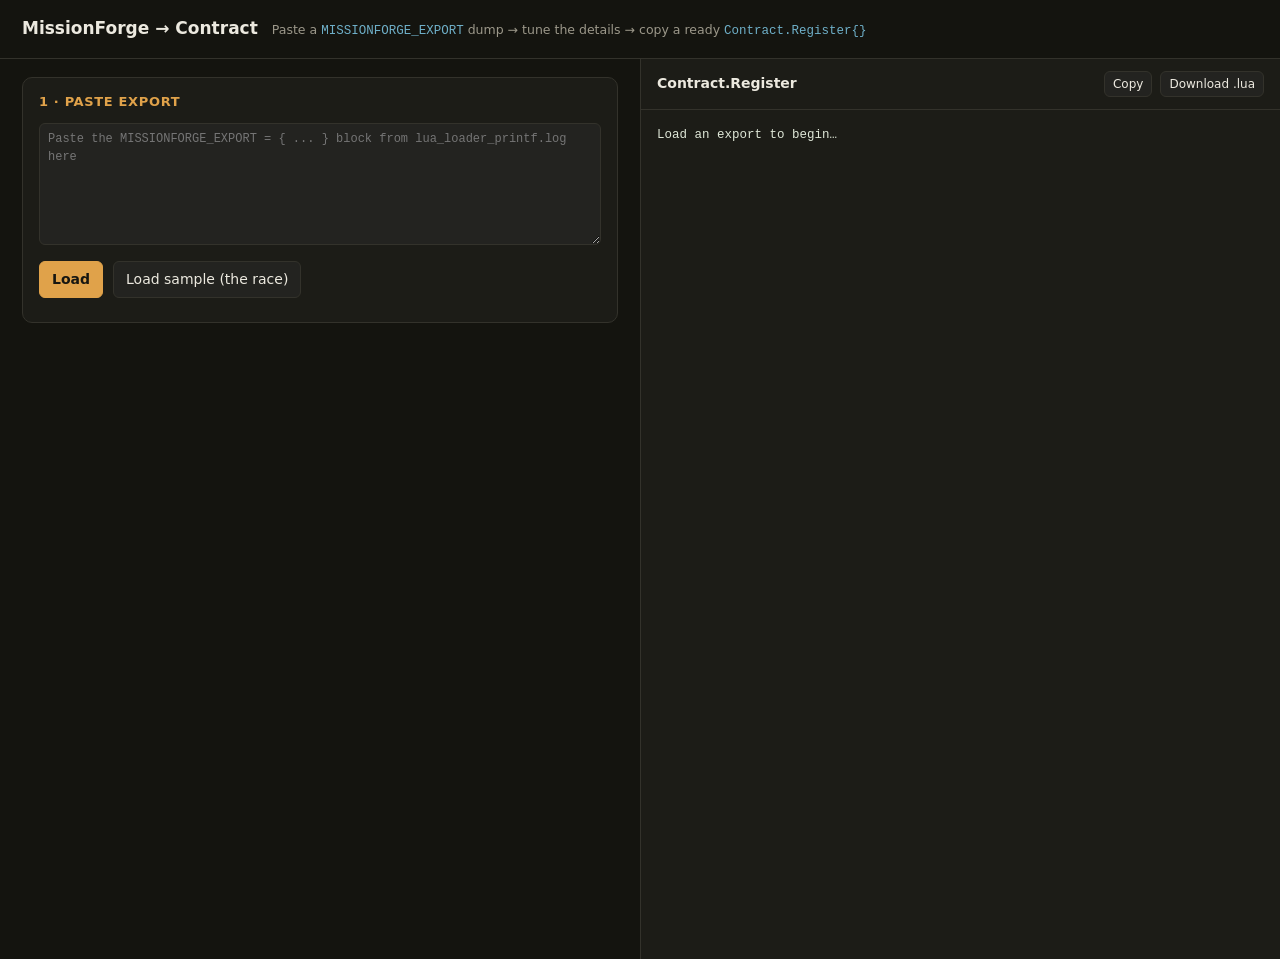
==== missionforge.html @ 7c819c8e "Add MissionForge web tool to the modding dashboard Copy the self-contained MissionForge editor (past" ====
<!doctype html>
<html lang="en">
<head>
<meta charset="utf-8">
<meta name="viewport" content="width=device-width, initial-scale=1">
<title>MissionForge → Contract</title>
<style>
  :root{
    --bg:#14140f; --panel:#1c1c17; --panel2:#232320; --ink:#ece9df; --muted:#9c988a;
    --line:#33322b; --accent:#e0a24a; --accent2:#6fb0c9; --good:#7bbf6a; --bad:#d9695f;
    --teal:#16b3a3; --mono:"SFMono-Regular",Consolas,"Liberation Mono",Menlo,monospace;
    --sans:system-ui,-apple-system,Segoe UI,Roboto,sans-serif;
  }
  *{box-sizing:border-box}
  body{margin:0;background:var(--bg);color:var(--ink);font-family:var(--sans);font-size:14px;line-height:1.5}
  a{color:var(--accent2)}
  header{padding:16px 22px;border-bottom:1px solid var(--line);display:flex;align-items:baseline;gap:14px;flex-wrap:wrap}
  header h1{font-size:17px;margin:0;font-weight:600}
  header .sub{color:var(--muted);font-size:12.5px}
  .wrap{display:grid;grid-template-columns:1fr 1fr;gap:0;align-items:start}
  @media(max-width:940px){.wrap{grid-template-columns:1fr}}
  .editor{padding:18px 22px;min-width:0}
  .out{position:sticky;top:0;height:100vh;border-left:1px solid var(--line);display:flex;flex-direction:column;background:var(--panel)}
  @media(max-width:940px){.out{position:static;height:auto}}
  .out-head{padding:12px 16px;border-bottom:1px solid var(--line);display:flex;gap:8px;align-items:center}
  .out-head .title{font-weight:600;margin-right:auto}
  pre#code{margin:0;padding:16px;overflow:auto;flex:1;font-family:var(--mono);font-size:12.5px;line-height:1.55;white-space:pre;color:#dfe7d8}
  section.card{background:var(--panel);border:1px solid var(--line);border-radius:10px;padding:14px 16px;margin:0 0 14px}
  section.card > h2{font-size:13px;margin:0 0 12px;color:var(--accent);text-transform:uppercase;letter-spacing:.05em;font-weight:600}
  .row{display:flex;gap:10px;flex-wrap:wrap;align-items:flex-end;margin-bottom:10px}
  .row:last-child{margin-bottom:0}
  .f{display:flex;flex-direction:column;gap:4px}
  .f label{font-size:11px;color:var(--muted);text-transform:uppercase;letter-spacing:.04em}
  input,select,textarea{background:var(--panel2);color:var(--ink);border:1px solid var(--line);border-radius:6px;padding:6px 8px;font:inherit;font-size:13px}
  input:focus,select:focus,textarea:focus{outline:none;border-color:var(--accent)}
  input[type=number]{width:88px}
  .xyz input{width:74px}
  textarea{width:100%;font-family:var(--mono);font-size:12px;resize:vertical}
  button{background:var(--panel2);color:var(--ink);border:1px solid var(--line);border-radius:6px;padding:7px 12px;font:inherit;cursor:pointer}
  button:hover{border-color:var(--accent)}
  button.primary{background:var(--accent);color:#161611;border-color:var(--accent);font-weight:600}
  button.mini{padding:3px 8px;font-size:12px}
  button.danger:hover{border-color:var(--bad);color:var(--bad)}
  .obj{border:1px solid var(--line);border-radius:8px;padding:12px;margin-bottom:10px;background:var(--panel2)}
  .obj .hd{display:flex;align-items:center;gap:8px;margin-bottom:10px}
  .obj .hd .idx{font-family:var(--mono);color:var(--muted);font-size:12px}
  .obj .hd .sp{margin-left:auto;display:flex;gap:4px}
  .pill{font-size:11px;padding:2px 7px;border-radius:20px;border:1px solid var(--line);color:var(--muted)}
  .unit{display:flex;gap:8px;align-items:center;padding:6px 0;border-bottom:1px solid var(--line);flex-wrap:wrap}
  .unit:last-child{border-bottom:none}
  .swatch{width:10px;height:10px;border-radius:50%;flex:none}
  .tag{font-family:var(--mono);font-size:11px;color:var(--muted)}
  .note{color:var(--muted);font-size:12px;margin:8px 0 0}
  .err{color:var(--bad);font-size:12.5px;margin-top:8px;white-space:pre-wrap;font-family:var(--mono)}
  .hint{color:var(--muted);font-size:11.5px}
  .grpbadge{font-family:var(--mono);font-size:11px;background:var(--panel);border:1px solid var(--line);border-radius:4px;padding:1px 5px}
  .toast{position:fixed;bottom:18px;left:50%;transform:translateX(-50%);background:var(--good);color:#12160f;padding:8px 16px;border-radius:8px;font-weight:600;opacity:0;transition:opacity .2s;pointer-events:none}
  .toast.show{opacity:1}
  code.k{color:var(--accent2)}
</style>
</head>
<body>
<header>
  <h1>MissionForge → Contract</h1>
  <span class="sub">Paste a <code class="k">MISSIONFORGE_EXPORT</code> dump → tune the details → copy a ready <code class="k">Contract.Register{}</code></span>
</header>

<div class="wrap">
  <div class="editor">
    <section class="card">
      <h2>1 · Paste export</h2>
      <textarea id="paste" rows="6" placeholder="Paste the MISSIONFORGE_EXPORT = { ... } block from lua_loader_printf.log here"></textarea>
      <div class="row" style="margin-top:10px">
        <button class="primary" id="loadBtn">Load</button>
        <button id="sampleBtn">Load sample (the race)</button>
        <span class="hint" id="loadInfo"></span>
      </div>
      <div class="err" id="err"></div>
    </section>

    <div id="editorBody" hidden>
      <section class="card">
        <h2>2 · Mission details</h2>
        <div class="row">
          <div class="f"><label>id</label><input id="m_id" style="width:200px"></div>
          <div class="f"><label>title</label><input id="m_title" style="width:240px"></div>
          <div class="f"><label>category</label><input id="m_category" style="width:130px"></div>
        </div>
        <div class="row">
          <div class="f" style="flex:1;min-width:260px"><label>briefing</label><input id="m_briefing" style="width:100%"></div>
        </div>
        <div class="row">
          <div class="f"><label>reward cash</label><input type="number" id="m_cash"></div>
          <div class="f"><label>reward fuel</label><input type="number" id="m_fuel"></div>
          <div class="f"><label>mode</label><select id="m_mode"><option value="sequential">sequential</option><option value="parallel">parallel</option></select></div>
          <div class="f"><label>time limit (s, 0=none)</label><input type="number" id="m_time"></div>
        </div>
        <div class="row">
          <div class="f" style="flex:1;min-width:240px"><label>fanfare message (shown on complete)</label><input id="m_fanfare" style="width:100%" placeholder="blank = &quot;<title> complete&quot;"></div>
          <div class="f"><label>fanfare style</label>
            <select id="m_fanfareType">
              <option value="highscore">highscore</option>
              <option value="hvtkill">hvtkill</option>
              <option value="hvtcapture">hvtcapture</option>
              <option value="bounty">bounty</option>
              <option value="contact">contact</option>
              <option value="support">support</option>
              <option value="stockpile">stockpile</option>
              <option value="landingzone">landingzone</option>
              <option value="outfit">outfit</option>
            </select>
          </div>
        </div>
      </section>

      <section class="card">
        <h2>3 · Player start / teleport</h2>
        <div class="row">
          <div class="f"><label>teleport heroes on accept</label>
            <select id="startSel"></select>
          </div>
          <span class="hint" id="startHint"></span>
        </div>
      </section>

      <section class="card">
        <h2>4 · Objectives</h2>
        <div id="objList"></div>
        <div class="row" style="margin-top:6px">
          <button class="mini" id="addObj">+ add objective</button>
          <label class="hint" style="display:flex;gap:6px;align-items:center;margin-left:auto">
            <input type="checkbox" id="failLeash" style="width:auto"> fail if a hero strays past
            <input type="number" id="failRadius" value="250" style="width:70px"> u
          </label>
        </div>
      </section>

      <section class="card">
        <h2>5 · Units</h2>
        <p class="note" id="unitsNote"></p>
        <div id="unitList"></div>
      </section>
    </div>
  </div>

  <div class="out">
    <div class="out-head">
      <span class="title">Contract.Register</span>
      <button class="mini" id="copyBtn">Copy</button>
      <button class="mini" id="dlBtn">Download .lua</button>
    </div>
    <pre id="code">Load an export to begin…</pre>
  </div>
</div>
<div class="toast" id="toast"></div>

<script>
"use strict";

/* ---------- tiny DOM helper ---------- */
const $ = id => document.getElementById(id);
function el(tag, props, kids){
  const e = document.createElement(tag);
  if(props) for(const k in props){
    if(k==='class') e.className=props[k];
    else if(k==='html') e.innerHTML=props[k];
    else if(k.startsWith('on')) e.addEventListener(k.slice(2), props[k]);
    else if(k==='style') e.setAttribute('style',props[k]);
    else e[k]=props[k];
  }
  (kids||[]).forEach(c=> e.appendChild(typeof c==='string'?document.createTextNode(c):c));
  return e;
}

/* ---------- Lua-table parser (handles the MISSIONFORGE_EXPORT format) ---------- */
function tokenize(s){
  const t=[]; let i=0; const n=s.length;
  while(i<n){
    const c=s[i];
    if(c===' '||c==='\t'||c==='\r'||c==='\n'){i++;continue;}
    if(c==='-'&&s[i+1]==='-'){ while(i<n&&s[i]!=='\n')i++; continue; }
    if(c==='{'||c==='}'||c===','||c==='='){ t.push({t:c}); i++; continue; }
    if(c==='"'||c==="'"){ const q=c; i++; let str=''; while(i<n&&s[i]!==q){ if(s[i]==='\\'){str+=s[i+1];i+=2;} else {str+=s[i++];} } i++; t.push({t:'str',v:str}); continue; }
    if(c==='-'||c==='.'||(c>='0'&&c<='9')){ let j=i+1; while(j<n&&/[0-9.eE]/.test(s[j])) j++; if(s[j]==='+'||s[j]==='-'){/*exp*/ while(j<n&&/[0-9.eE+\-]/.test(s[j]))j++;} t.push({t:'num',v:parseFloat(s.slice(i,j))}); i=j; continue; }
    if(/[A-Za-z_]/.test(c)){ let j=i+1; while(j<n&&/[A-Za-z0-9_]/.test(s[j]))j++; t.push({t:'name',v:s.slice(i,j)}); i=j; continue; }
    i++;
  }
  return t;
}
function parseLua(text){
  let i = text.indexOf('MISSIONFORGE_EXPORT');
  let brace = text.indexOf('{', i>=0?i:0);
  if(brace<0) throw new Error("No '{' found — paste the whole MISSIONFORGE_EXPORT = { ... } block.");
  const toks = tokenize(text.slice(brace));
  let p=0;
  const peek=()=>toks[p], eat=()=>toks[p++];
  function value(){
    const k=peek(); if(!k) throw new Error('Unexpected end of table.');
    if(k.t==='{') return table();
    if(k.t==='str'){eat();return k.v;}
    if(k.t==='num'){eat();return k.v;}
    if(k.t==='name'){eat(); if(k.v==='true')return true; if(k.v==='false')return false; if(k.v==='nil')return null; return k.v;}
    throw new Error('Unexpected token '+k.t);
  }
  function table(){
    eat(); const obj={}; const arr=[]; let keyed=false;
    while(peek()&&peek().t!=='}'){
      if(peek().t==='name'&&toks[p+1]&&toks[p+1].t==='='){ const key=eat().v; eat(); obj[key]=value(); keyed=true; }
      else { arr.push(value()); }
      if(peek()&&peek().t===',') eat();
    }
    if(peek()) eat();
    if(keyed){ if(arr.length) obj.__arr=arr; return obj; }
    return arr;
  }
  return value();
}

/* ---------- model ---------- */
const TYPE_TO_BUILDER = { destroy:'destroy', reach:'reach', defend:'hold', collect:'interact',
  escort:'escort', hold:'hold', interact:'interact', verify:'verify', extract:'extract' };
const BUILDERS = ['destroy','reach','hold','defend','collect','escort','enter','interact','verify','extract','race'];
const BUILDER_FIELDS = {
  destroy:['targetGroup','quota'], reach:['at','radius'], hold:['at','radius','time'],
  defend:['time','target'], collect:['radius','quota'], escort:['targetGroup','at','radius'],
  enter:['target','seat'], interact:['at','radius','time'], verify:['targetGroup','capture','radius'],
  extract:['at','radius','boardTime','heli'], race:['radius','time']
};
const DEFAULT_DESC = { destroy:'Eliminate the targets', reach:'Reach the location', hold:'Hold the position',
  defend:'Defend the position', collect:'Collect the items', escort:'Escort to the destination',
  enter:'Get in the vehicle', interact:'Interact with the objective', verify:'Neutralise the HVT',
  extract:'Reach extraction', race:'Hit all the checkpoints' };

let S = null; // state

function sanitizeId(s){ return String(s||'forge_mission').toLowerCase().replace(/[^a-z0-9_]+/g,'_').replace(/^_+|_+$/g,'') || 'forge_mission'; }

function buildState(p){
  const meta = { id:sanitizeId(p.name), title:'', category:'CUSTOM', briefing:'',
    cash:0, fuel:0, mode:'sequential', timeLimit:0, fanfare:'', fanfareType:'highscore' };
  const spawns = (p.spawns||[]).map(s=>({x:+s.x, y:+s.y, z:+s.z, yaw:+(s.yaw||0)}));
  const units = (p.units||[]).map(u=>({faction:u.faction||'', kind:u.kind||'infantry', spawn:u.spawn||'',
    x:+u.x, y:+u.y, z:+u.z, yaw:+(u.yaw||0), group:String(u.group||'A'), role:'auto'}));
  const objectives=[]; const raw=p.objectives||[];
  for(let k=0;k<raw.length;k++){
    const o=raw[k];
    if(o.type==='spawn') continue;
    if(o.type==='checkpoint'){
      const cps=[]; let radius=+(o.radius||15), grp=String(o.group||'A');
      while(k<raw.length && raw[k].type==='checkpoint'){ cps.push({x:+raw[k].x,y:+raw[k].y,z:+raw[k].z}); radius=+(raw[k].radius||radius); k++; }
      k--;
      objectives.push({ builder:'race', desc:'Hit all '+cps.length+' checkpoints', checkpoints:cps,
        radius, time:120, group:grp, targetGroup:grp, optional:false, bonus:0,
        x:cps[0].x, y:cps[0].y, z:cps[0].z, capture:false, boardTime:3, heli:'', quota:0, target:'', seat:'' });
    } else {
      const b = TYPE_TO_BUILDER[o.type] || 'reach';
      const grp=String(o.group||'A');
      objectives.push({ builder:b, desc:DEFAULT_DESC[b], x:+o.x, y:+o.y, z:+o.z, radius:+(o.radius||15),
        yaw:+(o.yaw||0), time:(b==='hold'||b==='interact')?15:0, capture:(b==='verify'), boardTime:3, heli:'',
        quota:0, target:'', seat:'', group:grp, targetGroup:grp, optional:false, bonus:0, checkpoints:null });
    }
  }
  return { meta, spawns, units, objectives, start:{ mode: spawns.length?'all':'none' },
           fail:{ leash:false, radius:250 }, anchor:p.anchor||null };
}

function groupsAvailable(){
  const set=new Set();
  S.units.forEach(u=>set.add(u.group));
  S.objectives.forEach(o=>{ if(o.targetGroup) set.add(o.targetGroup); });
  return [...set].sort();
}
function autoUnitsOfGroup(g){ return S.units.filter(u=>u.role==='auto' && u.group===g); }

/* which units each objective consumes; the rest (auto, unreferenced) are "provided" */
function classify(){
  const destroyG=new Set(S.objectives.filter(o=>o.builder==='destroy').map(o=>o.targetGroup));
  const singleG=new Set(S.objectives.filter(o=>o.builder==='verify'||o.builder==='escort').map(o=>o.targetGroup));
  const usedFirst={}; const map=new Map();
  for(const u of S.units){
    if(u.role==='ignore'){ map.set(u,{role:'ignore',note:'ignored'}); continue; }
    if(u.role==='provided'){ map.set(u,{role:'provided',note:'spawned at accept'}); continue; }
    // auto
    if(destroyG.has(u.group)){ map.set(u,{role:'destroy',note:'target of Destroy '+u.group}); continue; }
    if(singleG.has(u.group) && !usedFirst[u.group]){ usedFirst[u.group]=true;
      const ob=S.objectives.find(o=>(o.builder==='verify'||o.builder==='escort')&&o.targetGroup===u.group);
      map.set(u,{role:'single',note:'target of '+(ob?ob.builder:'?')+' '+u.group}); continue; }
    map.set(u,{role:'provided',note:'spawned at accept'});
  }
  return map;
}

/* ---------- Lua generation ---------- */
function q(s){ return '"'+String(s==null?'':s).replace(/\\/g,'\\\\').replace(/"/g,'\\"')+'"'; }
function nm(n){ if(n===undefined||n===null||isNaN(n)) return '0'; let r=Math.round(n*1000)/1000; return String(r); }
function c3(o){ return '{ '+nm(o.x)+', '+nm(o.y)+', '+nm(o.z)+' }'; }
function tuple(u){ let s='{ '+q(u.spawn)+', '+nm(u.x)+', '+nm(u.y)+', '+nm(u.z); if(u.yaw) s+=', '+nm(u.yaw); return s+' }'; }

function genObjective(o, ind){
  const fields=[]; fields.push('desc = '+q(o.desc));
  let tail='';
  switch(o.builder){
    case 'destroy':{
      const t=autoUnitsOfGroup(o.targetGroup);
      if(t.length){
        let lines = t.map(u=> ind+'    '+tuple(u)+',').join('\n');
        if(o.quota) fields.push('quota = '+o.quota);
        return ind+'Contract.Destroy({ '+fields.join(', ')+', spawns = {\n'+lines+'\n'+ind+'} '+optTail(o)+'}),';
      } else {
        fields.push('where = { area = { x='+nm(o.x)+', y='+nm(o.y)+', z='+nm(o.z)+', r='+nm(o.radius||60)+' }, kind = "vehicles" }');
        if(o.quota) fields.push('quota = '+o.quota);
      } break;
    }
    case 'reach': fields.push('at = '+c3(o), 'radius = '+nm(o.radius)); break;
    case 'hold': fields.push('at = '+c3(o), 'radius = '+nm(o.radius)); if(o.time) fields.push('time = '+nm(o.time)); break;
    case 'defend': if(o.time) fields.push('time = '+nm(o.time)); if(o.target) fields.push('target = '+q(o.target)); break;
    case 'collect': fields.push('radius = '+nm(o.radius)); if(o.quota) fields.push('quota = '+o.quota); break;
    case 'escort':{
      const u=autoUnitsOfGroup(o.targetGroup)[0];
      if(u) fields.push('spawn = '+tuple(u));
      fields.push('to = '+c3(o), 'radius = '+nm(o.radius)); break;
    }
    case 'enter': if(o.target) fields.push('target = '+q(o.target)); if(o.seat) fields.push('seat = '+q(o.seat)); break;
    case 'interact': fields.push('at = '+c3(o), 'radius = '+nm(o.radius)); if(o.time) fields.push('time = '+nm(o.time)); break;
    case 'verify':{
      const u=autoUnitsOfGroup(o.targetGroup)[0];
      if(u) fields.push('spawn = '+tuple(u));
      fields.push('capture = '+(o.capture?'true':'false')); if(o.radius) fields.push('radius = '+nm(o.radius)); break;
    }
    case 'extract': fields.push('at = '+c3(o), 'radius = '+nm(o.radius), 'boardTime = '+nm(o.boardTime)); if(o.boardTime>0 && o.heli) fields.push('heli = '+q(o.heli)); break;
    case 'race':{
      fields.push('radius = '+nm(o.radius)); if(o.time) fields.push('time = '+nm(o.time));
      let lines=o.checkpoints.map(c=> ind+'    { '+nm(c.x)+', '+nm(c.y)+', '+nm(c.z)+' },').join('\n');
      return ind+'Contract.Race({ '+fields.join(', ')+', checkpoints = {\n'+lines+'\n'+ind+'} '+optTail(o)+'}),';
    }
  }
  const name = {destroy:'Destroy',reach:'Reach',hold:'Hold',defend:'Defend',collect:'Collect',
    escort:'Escort',enter:'Enter',interact:'Interact',verify:'Verify',extract:'Extract'}[o.builder];
  const opt=optFields(o); if(opt) fields.push(opt);
  return ind+'Contract.'+name+'({ '+fields.join(', ')+' }),';
}
function optFields(o){ const a=[]; if(o.optional) a.push('optional = true'); if(o.bonus) a.push('bonus = '+o.bonus); return a.join(', '); }
function optTail(o){ const s=optFields(o); return s?(', '+s+' '):''; }

function genLua(){
  if(!S) return '';
  const m=S.meta; const L=[];
  L.push('-- '+m.id+'.lua  —  generated by MissionForge. DEPLOY: scripts/OnLoad/ with a HIGHER');
  L.push('-- lua_loader.ini [OnLoad] number than ContractFramework.lua (so it loads after the framework).');
  L.push('');
  L.push('if not _G.Contract then');
  L.push('    Loader.Printf("'+m.id+': Contract framework not loaded - give ContractFramework.lua a LOWER [OnLoad] number")');
  L.push('    return');
  L.push('end');
  L.push('');
  L.push('Contract.Register({');
  L.push('    id       = '+q(m.id)+',');
  if(m.title) L.push('    title    = '+q(m.title)+',');
  if(m.category) L.push('    category = '+q(m.category)+',');
  if(m.briefing) L.push('    briefing = '+q(m.briefing)+',');
  const rw=[]; if(m.cash) rw.push('cash = '+m.cash); if(m.fuel) rw.push('fuel = '+m.fuel);
  if(rw.length) L.push('    reward   = { '+rw.join(', ')+' },');
  if(m.mode==='parallel') L.push('    mode     = "parallel",');
  if(m.timeLimit>0) L.push('    timeLimit = '+m.timeLimit+',');
  if(S.start.mode!=='none' && S.spawns.length){
    if(S.start.mode==='all' && S.spawns.length>1){
      L.push('    start    = {   -- co-op: one spawn per hero (extra spawns ignored in single-player)');
      S.spawns.forEach(s=> L.push('        { x = '+nm(s.x)+', y = '+nm(s.y)+', z = '+nm(s.z)+', yaw = '+nm(s.yaw)+' },'));
      L.push('    },');
    } else {
      const s = S.spawns[S.start.mode==='all' ? 0 : S.start.mode];
      if(s) L.push('    start    = { x = '+nm(s.x)+', y = '+nm(s.y)+', z = '+nm(s.z)+', yaw = '+nm(s.yaw)+' },');
    }
  }
  // objectives
  L.push('');
  L.push('    objectives = {');
  S.objectives.forEach(o=> L.push(genObjective(o,'        ')));
  L.push('    },');
  // fail conditions
  if(S.fail.leash && S.anchor){
    L.push('');
    L.push('    fail = { Contract.StayInArea({ at = { '+nm(S.anchor.x)+', '+nm(S.anchor.y)+', '+nm(S.anchor.z)+' }, radius = '+nm(S.fail.radius)+' }) },');
  }
  // provided units -> fResolve spawn at accept
  const cls=classify();
  const provided=S.units.filter(u=> cls.get(u).role==='provided');
  if(provided.length){
    L.push('');
    L.push('    fResolve = function(def)');
    L.push('        -- provided units (not tied to an objective) - spawned when the contract is accepted:');
    provided.forEach(u=>{
      L.push('        Pg.Spawn('+q(u.spawn)+', '+nm(u.x)+', '+nm(u.y)+', '+nm(u.z)+(u.yaw?(', '+nm(u.yaw)):'')+')');
    });
    L.push('    end,');
  }
  if(m.fanfare || (m.fanfareType && m.fanfareType!=='highscore')){
    L.push('');
    if(m.fanfare) L.push('    fanfare     = '+q(m.fanfare)+',');
    if(m.fanfareType && m.fanfareType!=='highscore') L.push('    fanfareType = '+q(m.fanfareType)+',');
  }
  L.push('})');
  return L.join('\n');
}

/* ---------- rendering ---------- */
function regen(){ $('code').textContent = genLua(); }

function bindVal(id, obj, key, isNum){
  const e=$(id); if(!e) return;
  e.value = obj[key]!=null ? obj[key] : '';
  e.addEventListener('input', ()=>{ obj[key] = isNum ? (parseFloat(e.value)||0) : e.value; regen(); });
}

function renderMeta(){
  bindVal('m_id',S.meta,'id'); bindVal('m_title',S.meta,'title'); bindVal('m_category',S.meta,'category');
  bindVal('m_briefing',S.meta,'briefing'); bindVal('m_cash',S.meta,'cash',true); bindVal('m_fuel',S.meta,'fuel',true);
  bindVal('m_time',S.meta,'timeLimit',true); bindVal('m_fanfare',S.meta,'fanfare');
  const md=$('m_mode'); md.value=S.meta.mode; md.onchange=()=>{S.meta.mode=md.value;regen();};
  const ft=$('m_fanfareType'); ft.value=S.meta.fanfareType; ft.onchange=()=>{S.meta.fanfareType=ft.value;regen();};
}

function renderStart(){
  const sel=$('startSel'); sel.innerHTML='';
  sel.appendChild(el('option',{value:'none'},['none — start where the player is']));
  if(S.spawns.length){
    sel.appendChild(el('option',{value:'all'},[ S.spawns.length>1 ? ('all '+S.spawns.length+' spawns (co-op: 1 per hero)') : 'the spawn point' ]));
    if(S.spawns.length>1) S.spawns.forEach((s,i)=> sel.appendChild(el('option',{value:String(i)},['only spawn #'+(i+1)+'  ('+nm(s.x)+', '+nm(s.z)+')'])));
  }
  sel.value=String(S.start.mode);
  sel.onchange=()=>{ S.start.mode = (sel.value==='all'||sel.value==='none') ? sel.value : parseInt(sel.value); regen(); };
  $('startHint').textContent = S.spawns.length>1 ? 'Co-op teleports each hero to a spawn in order; single-player uses the first.' :
    (S.spawns.length? '' : 'No Player Spawn was placed.');
}

function fieldEl(o, name){
  switch(name){
    case 'at': return el('div',{class:'f'},[el('label',{},[o.builder==='escort'?'destination x / y / z':'x / y / z']),
      el('div',{class:'xyz',style:'display:flex;gap:4px'},['x','y','z'].map(ax=>{
        const inp=el('input',{type:'number',value:o[ax]}); inp.step='any';
        inp.addEventListener('input',()=>{o[ax]=parseFloat(inp.value)||0;regen();}); return inp;}))]);
    case 'radius': return numField(o,'radius','radius');
    case 'time': return numField(o,'time', o.builder==='hold'||o.builder==='defend'?'hold time (s)':'time (s)');
    case 'boardTime': return numField(o,'boardTime','board time (s · 0 = instant)');
    case 'quota': return numField(o,'quota','quota (0=all)');
    case 'heli': return textField(o,'heli','heli template (optional)',160);
    case 'target': return textField(o,'target','target name (optional)',160);
    case 'seat': return textField(o,'seat','seat (optional)',110);
    case 'capture': { const box=el('input',{type:'checkbox'}); box.checked=!!o.capture; box.style.width='auto';
      box.addEventListener('change',()=>{o.capture=box.checked;regen();});
      return el('div',{class:'f'},[el('label',{},['capture (subdue)']),box]); }
    case 'targetGroup': {
      const gs=groupsAvailable(); const sel=el('select',{});
      gs.forEach(g=>sel.appendChild(el('option',{value:g},['group '+g])));
      sel.value=o.targetGroup; sel.addEventListener('change',()=>{o.targetGroup=sel.value;renderUnits();regen();});
      const cnt=autoUnitsOfGroup(o.targetGroup).length;
      return el('div',{class:'f'},[el('label',{},['targets ('+cnt+' unit'+(cnt===1?'':'s')+')']),sel]); }
  }
  return document.createTextNode('');
}
function numField(o,key,label){ const inp=el('input',{type:'number',value:o[key]}); inp.step='any';
  inp.addEventListener('input',()=>{o[key]=parseFloat(inp.value)||0;regen();});
  return el('div',{class:'f'},[el('label',{},[label]),inp]); }
function textField(o,key,label,w){ const inp=el('input',{value:o[key]||''}); inp.style.width=(w||140)+'px';
  inp.addEventListener('input',()=>{o[key]=inp.value;regen();});
  return el('div',{class:'f'},[el('label',{},[label]),inp]); }

function renderObjectives(){
  const box=$('objList'); box.innerHTML='';
  S.objectives.forEach((o,i)=>{
    const card=el('div',{class:'obj'});
    const bsel=el('select',{});
    BUILDERS.forEach(b=>bsel.appendChild(el('option',{value:b},[b])));
    bsel.value=o.builder;
    bsel.addEventListener('change',()=>{ o.builder=bsel.value; if(o.builder!=='race')o.checkpoints=o.checkpoints; renderObjectives(); regen(); });
    const hd=el('div',{class:'hd'},[
      el('span',{class:'idx'},['#'+(i+1)]), bsel,
      o.checkpoints?el('span',{class:'pill'},[o.checkpoints.length+' checkpoints']):document.createTextNode(''),
      el('span',{class:'grpbadge'},['grp '+o.group]),
      el('div',{class:'sp'},[
        el('button',{class:'mini',onclick:()=>{if(i>0){S.objectives.splice(i-1,0,S.objectives.splice(i,1)[0]);renderObjectives();regen();}}},['↑']),
        el('button',{class:'mini',onclick:()=>{if(i<S.objectives.length-1){S.objectives.splice(i+1,0,S.objectives.splice(i,1)[0]);renderObjectives();regen();}}},['↓']),
        el('button',{class:'mini danger',onclick:()=>{S.objectives.splice(i,1);renderObjectives();regen();}},['✕']),
      ])
    ]);
    card.appendChild(hd);
    const r1=el('div',{class:'row'});
    r1.appendChild(el('div',{class:'f',style:'flex:1;min-width:240px'},[el('label',{},['description']),
      (()=>{const inp=el('input',{value:o.desc});inp.style.width='100%';inp.addEventListener('input',()=>{o.desc=inp.value;regen();});return inp;})()]));
    card.appendChild(r1);
    const r2=el('div',{class:'row'});
    (BUILDER_FIELDS[o.builder]||[]).forEach(f=> r2.appendChild(fieldEl(o,f)));
    // optional / bonus
    const optBox=el('input',{type:'checkbox'}); optBox.checked=!!o.optional; optBox.style.width='auto';
    optBox.addEventListener('change',()=>{o.optional=optBox.checked;regen();});
    r2.appendChild(el('div',{class:'f'},[el('label',{},['optional']),optBox]));
    r2.appendChild(numField(o,'bonus','bonus $'));
    card.appendChild(r2);
    box.appendChild(card);
  });
}

function renderUnits(){
  const box=$('unitList'); box.innerHTML='';
  const cls=classify();
  const FAC_RGB={GUERILLA:'#50dc50',ALLIED:'#50a0ff',CHINA:'#ff5050',"OC (OIL)":'#ffb428',PIRATE:'#c878ff',VZ:'#ebebeb',PROP:'#c8c8c8'};
  let provided=0;
  S.units.forEach((u,i)=>{
    const info=cls.get(u); if(info.role==='provided') provided++;
    const row=el('div',{class:'unit'});
    row.appendChild(el('span',{class:'swatch',style:'background:'+(FAC_RGB[u.faction]||'#aaa')}));
    const sp=el('input',{value:u.spawn}); sp.style.width='210px';
    sp.addEventListener('input',()=>{u.spawn=sp.value;regen();});
    row.appendChild(sp);
    row.appendChild(el('span',{class:'grpbadge'},['grp']));
    const gi=el('input',{value:u.group}); gi.style.width='42px';
    gi.addEventListener('input',()=>{u.group=gi.value.toUpperCase();renderObjectives();regen();});
    row.appendChild(gi);
    const rsel=el('select',{});
    [['auto','auto'],['provided','provided'],['ignore','ignore']].forEach(([v,t])=>rsel.appendChild(el('option',{value:v},[t])));
    rsel.value=u.role; rsel.addEventListener('change',()=>{u.role=rsel.value;renderUnits();regen();});
    row.appendChild(rsel);
    row.appendChild(el('span',{class:'tag'},['→ '+info.note]));
    box.appendChild(row);
  });
  $('unitsNote').innerHTML = S.units.length ?
    ('Units in a group targeted by a <b>Destroy</b> become its spawn list; a <b>Verify/Escort</b> uses the first of its group. '+
     'Everything else is <b>provided</b> ('+provided+') — spawned at accept via <code>fResolve</code>.') :
    'No units were placed.';
}

function renderAll(){
  $('editorBody').hidden=false;
  renderMeta(); renderStart(); renderObjectives(); renderUnits();
  const fl=$('failLeash'); fl.checked=S.fail.leash; fl.onchange=()=>{S.fail.leash=fl.checked;regen();};
  const fr=$('failRadius'); fr.value=S.fail.radius; fr.oninput=()=>{S.fail.radius=parseFloat(fr.value)||0;regen();};
  regen();
}

/* ---------- actions ---------- */
function load(text){
  $('err').textContent='';
  try{
    const p=parseLua(text);
    if(!p || (typeof p!=='object')) throw new Error('Could not parse a table.');
    S=buildState(p);
    $('loadInfo').textContent = (S.units.length)+' units · '+(S.objectives.length)+' objective block(s) · '+(S.spawns.length)+' spawn';
    renderAll();
  }catch(e){ $('err').textContent='Parse error: '+e.message; $('editorBody').hidden=true; $('code').textContent='Load an export to begin…'; }
}
function addObjective(){
  const g=groupsAvailable()[0]||'A';
  S.objectives.push({builder:'reach',desc:DEFAULT_DESC.reach,x:S.anchor?S.anchor.x:0,y:S.anchor?S.anchor.y:0,z:S.anchor?S.anchor.z:0,
    radius:15,yaw:0,time:0,capture:false,boardTime:3,heli:'',quota:0,target:'',seat:'',group:g,targetGroup:g,optional:false,bonus:0,checkpoints:null});
  renderObjectives(); regen();
}
function toast(msg){ const t=$('toast'); t.textContent=msg; t.classList.add('show'); setTimeout(()=>t.classList.remove('show'),1400); }

$('loadBtn').onclick=()=>load($('paste').value);
$('sampleBtn').onclick=()=>{ $('paste').value=SAMPLE; load(SAMPLE); };
$('addObj').onclick=addObjective;
$('copyBtn').onclick=()=>{ navigator.clipboard.writeText($('code').textContent).then(()=>toast('Copied')); };
$('dlBtn').onclick=()=>{ const blob=new Blob([$('code').textContent],{type:'text/plain'});
  const a=el('a',{href:URL.createObjectURL(blob),download:(S?S.meta.id:'contract')+'.lua'}); document.body.appendChild(a); a.click(); a.remove(); };

/* ---------- sample: the user's race ---------- */
const SAMPLE = `MISSIONFORGE_EXPORT = {
  name = "forge_46",
  anchor = { x=2772.02, y=-26.89, z=-362.44 },
  spawns = {
    { x=2651.78, y=-13.72, z=-1014.94, yaw=146.033 },
  },
  units = {
    { faction="PROP", kind="prop", spawn="Veyron", placeholder="Veyron", x=2662.76, y=-11.50, z=-1032.93, yaw=137.154, group="A" },
    { faction="PROP", kind="prop", spawn="Veyron", placeholder="Veyron", x=2667.54, y=-11.50, z=-1028.73, yaw=136.407, group="A" },
  },
  objectives = {
    { type="checkpoint", x=2682.45, y=-13.75, z=-1048.43, radius=15.0, yaw=-81.034, group="A" },
    { type="checkpoint", x=2845.48, y=-24.65, z=-1196.91, radius=15.0, yaw=127.443, group="A" },
    { type="checkpoint", x=2905.01, y=-27.06, z=-1167.65, radius=15.0, yaw=35.465, group="A" },
    { type="checkpoint", x=2924.88, y=-33.15, z=-1093.84, radius=15.0, yaw=7.425, group="A" },
    { type="checkpoint", x=2933.77, y=-34.78, z=-1025.12, radius=15.0, yaw=7.425, group="A" },
    { type="checkpoint", x=2927.34, y=-35.35, z=-943.48, radius=15.0, yaw=-5.754, group="A" },
    { type="checkpoint", x=2937.54, y=-33.06, z=-863.70, radius=15.0, yaw=3.997, group="A" },
    { type="checkpoint", x=2937.62, y=-29.97, z=-790.23, radius=15.0, yaw=9.184, group="A" },
    { type="checkpoint", x=2945.57, y=-28.55, z=-695.87, radius=15.0, yaw=18.059, group="A" },
    { type="checkpoint", x=2956.74, y=-28.47, z=-593.04, radius=15.0, yaw=5.359, group="A" },
    { type="checkpoint", x=2963.57, y=-29.01, z=-505.72, radius=15.0, yaw=-1.185, group="A" },
    { type="checkpoint", x=2930.01, y=-30.95, z=-408.18, radius=15.0, yaw=-29.355, group="A" },
    { type="checkpoint", x=2854.84, y=-34.67, z=-310.38, radius=15.0, yaw=-37.134, group="A" },
    { type="checkpoint", x=2740.97, y=-32.13, z=-203.18, radius=15.0, yaw=-37.134, group="A" },
    { type="checkpoint", x=2691.99, y=-32.19, z=-115.17, radius=15.0, yaw=13.709, group="A" },
    { type="checkpoint", x=2727.06, y=-31.95, z=-36.19, radius=15.0, yaw=26.499, group="A" },
    { type="checkpoint", x=2726.39, y=-32.14, z=48.06, radius=15.0, yaw=-20.478, group="A" },
    { type="checkpoint", x=2641.34, y=-31.23, z=99.83, radius=15.0, yaw=-72.948, group="A" },
    { type="checkpoint", x=2556.34, y=-24.13, z=165.07, radius=15.0, yaw=-26.543, group="A" },
    { type="checkpoint", x=2562.58, y=-12.33, z=256.37, radius=15.0, yaw=51.810, group="A" },
    { type="checkpoint", x=2637.38, y=-13.00, z=314.23, radius=15.0, yaw=43.679, group="A" },
    { type="checkpoint", x=2672.75, y=-19.85, z=403.60, radius=15.0, yaw=22.278, group="A" },
    { type="checkpoint", x=2678.73, y=-29.19, z=485.13, radius=15.0, yaw=0.175, group="A" },
    { type="checkpoint", x=2673.28, y=-33.97, z=545.14, radius=15.0, yaw=0.394, group="A" },
    { type="extract", x=2673.43, y=-33.81, z=617.33, radius=15.0, yaw=-0.745, group="A" },
  },
}`;
</script>
</body>
</html>
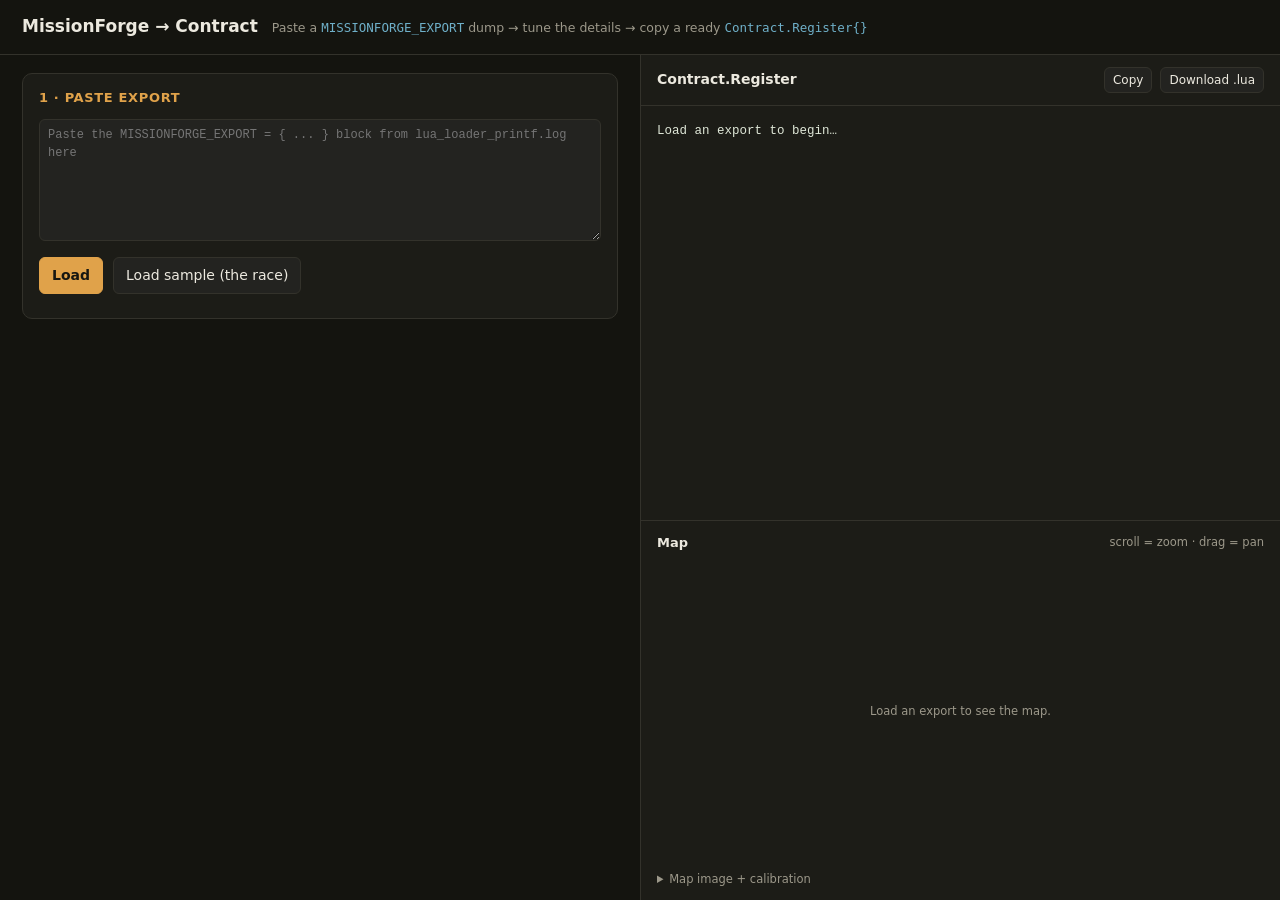
==== commit 4bd0fed6: "Update MissionForge to the latest build Co-Authored-By: Claude Opus 4.8 <noreply@anthropic.com>" ====
--- a/missionforge.html
+++ b/missionforge.html
@@ -12,19 +12,30 @@
     --sans:system-ui,-apple-system,Segoe UI,Roboto,sans-serif;
   }
   *{box-sizing:border-box}
-  body{margin:0;background:var(--bg);color:var(--ink);font-family:var(--sans);font-size:14px;line-height:1.5}
+  body{margin:0;background:var(--bg);color:var(--ink);font-family:var(--sans);font-size:14px;line-height:1.5;height:100vh;display:flex;flex-direction:column;overflow:hidden}
   a{color:var(--accent2)}
-  header{padding:16px 22px;border-bottom:1px solid var(--line);display:flex;align-items:baseline;gap:14px;flex-wrap:wrap}
+  header{flex:none;padding:14px 22px;border-bottom:1px solid var(--line);display:flex;align-items:baseline;gap:14px;flex-wrap:wrap}
   header h1{font-size:17px;margin:0;font-weight:600}
   header .sub{color:var(--muted);font-size:12.5px}
-  .wrap{display:grid;grid-template-columns:1fr 1fr;gap:0;align-items:start}
-  @media(max-width:940px){.wrap{grid-template-columns:1fr}}
-  .editor{padding:18px 22px;min-width:0}
-  .out{position:sticky;top:0;height:100vh;border-left:1px solid var(--line);display:flex;flex-direction:column;background:var(--panel)}
-  @media(max-width:940px){.out{position:static;height:auto}}
-  .out-head{padding:12px 16px;border-bottom:1px solid var(--line);display:flex;gap:8px;align-items:center}
-  .out-head .title{font-weight:600;margin-right:auto}
-  pre#code{margin:0;padding:16px;overflow:auto;flex:1;font-family:var(--mono);font-size:12.5px;line-height:1.55;white-space:pre;color:#dfe7d8}
+  .wrap{flex:1 1 auto;min-height:0;display:grid;grid-template-columns:1fr 1fr}
+  .editor{padding:18px 22px;min-width:0;overflow-y:auto}
+  .right{display:flex;flex-direction:column;min-height:0;min-width:0;border-left:1px solid var(--line);background:var(--panel)}
+  .out{flex:1 1 55%;min-height:0;display:flex;flex-direction:column}
+  .mappane{flex:1 1 45%;min-height:0;display:flex;flex-direction:column;border-top:1px solid var(--line);padding:12px 16px}
+  .mappane #mapBox{flex:1 1 auto;min-height:140px;display:flex;flex-direction:column}
+  .mappane #mapBox>svg{flex:1 1 auto;min-height:0}
+  .mappane details{flex:none;margin-top:8px}
+  .out-head{flex:none;padding:12px 16px;border-bottom:1px solid var(--line);display:flex;gap:8px;align-items:center}
+  .out-head .title,.map-head .title{font-weight:600;margin-right:auto}
+  .map-head{display:flex;gap:8px;align-items:center;padding:0 0 8px;font-size:13px}
+  pre#code{margin:0;padding:16px;overflow:auto;flex:1;min-height:0;font-family:var(--mono);font-size:12.5px;line-height:1.55;white-space:pre;color:#dfe7d8}
+  @media(max-width:940px){
+    body{height:auto;overflow:auto;display:block}
+    .wrap{display:block}
+    .right{border-left:none}
+    .out{height:65vh}
+    .mappane{max-height:none}
+  }
   section.card{background:var(--panel);border:1px solid var(--line);border-radius:10px;padding:14px 16px;margin:0 0 14px}
   section.card > h2{font-size:13px;margin:0 0 12px;color:var(--accent);text-transform:uppercase;letter-spacing:.05em;font-weight:600}
   .row{display:flex;gap:10px;flex-wrap:wrap;align-items:flex-end;margin-bottom:10px}
@@ -140,16 +151,58 @@
         <p class="note" id="unitsNote"></p>
         <div id="unitList"></div>
       </section>
+
+      <section class="card">
+        <h2>6 · Relations (faction stances)</h2>
+        <div id="relList"></div>
+        <div class="row" style="margin-top:6px"><button class="mini" id="addRel">+ add relation</button>
+          <span class="hint">friend / neutral / enemy between factions (incl. <b>PMC</b> = the player). Recorded &amp; restored on finish.</span></div>
+      </section>
+
+      <section class="card">
+        <h2>7 · Support call-ins</h2>
+        <div id="supList"></div>
+        <div class="row" style="margin-top:6px"><button class="mini" id="addSup">+ add support</button>
+          <span class="hint">artillery / airstrike flyby / heli wave / reinforcements — each fired by its own trigger.</span></div>
+      </section>
+
+      <section class="card">
+        <h2>8 · Triggers (generic)</h2>
+        <div id="trigList"></div>
+        <div class="row" style="margin-top:6px"><button class="mini" id="addTrig">+ add trigger</button>
+          <span class="hint">a named trigger fires one or more support events (e.g. cross a line → airstrike elsewhere).</span></div>
+      </section>
+
     </div>
   </div>
 
-  <div class="out">
-    <div class="out-head">
-      <span class="title">Contract.Register</span>
-      <button class="mini" id="copyBtn">Copy</button>
-      <button class="mini" id="dlBtn">Download .lua</button>
+  <div class="right">
+    <div class="out">
+      <div class="out-head">
+        <span class="title">Contract.Register</span>
+        <button class="mini" id="copyBtn">Copy</button>
+        <button class="mini" id="dlBtn">Download .lua</button>
+      </div>
+      <pre id="code">Load an export to begin…</pre>
     </div>
-    <pre id="code">Load an export to begin…</pre>
+    <div class="mappane">
+      <div class="map-head"><span class="title">Map</span><span class="hint" style="margin-left:auto">scroll = zoom · drag = pan</span></div>
+      <div id="mapBox"></div>
+      <details style="margin-top:8px">
+        <summary class="hint" style="cursor:pointer">Map image + calibration</summary>
+        <p class="note"><b>Calibrated (exact):</b> 0,0 = map centre, 8204×8204 = ±4102 world/pixels. Game X runs
+          west-positive, so the <b>left edge = +4102</b>; Z is north-up (top = +4102). Image is
+          <code class="k">tools/missionforge/map.jpg</code>. Scroll = zoom, drag = pan, ⤢ fit / 🗺 full map.
+          Each field is the world coord at that edge — swap two to flip an axis if a re-extracted map is oriented differently.</p>
+        <div class="row" style="margin-top:8px">
+          <div class="f"><label>left edge X</label><input type="number" id="cal_lx"></div>
+          <div class="f"><label>right edge X</label><input type="number" id="cal_rx"></div>
+          <div class="f"><label>top edge Z</label><input type="number" id="cal_tz"></div>
+          <div class="f"><label>bottom edge Z</label><input type="number" id="cal_bz"></div>
+          <label class="hint" style="display:flex;gap:6px;align-items:center"><input type="checkbox" id="cal_on" style="width:auto"> calibrated</label>
+        </div>
+      </details>
+    </div>
   </div>
 </div>
 <div class="toast" id="toast"></div>
@@ -230,6 +283,19 @@
   defend:'Defend the position', collect:'Collect the items', escort:'Escort to the destination',
   enter:'Get in the vehicle', interact:'Interact with the objective', verify:'Neutralise the HVT',
   extract:'Reach extraction', race:'Hit all the checkpoints' };
+
+const FACTIONS = ['Allied','China','Guerilla','OC','Pirate','VZ','PMC'];   // Pg.GetGuidByName names (framework side)
+const SUPPORT_EFFECTS = ['artillery','flyby','heli','reinforce','custom'];
+const SUPPORT_FIELDS = { artillery:['ammo','count'], flyby:['vehicle','altitude','speed'],
+  heli:['template','heliCount'], reinforce:['spawns','deliver','faction'], custom:['note'] };
+const TRIG_KINDS = ['proximity','recurring','once','onDestroy'];
+const FAC_MAP_RGB = { GUERILLA:'#50dc50', ALLIED:'#50a0ff', CHINA:'#ff5050', 'OC (OIL)':'#ffb428',
+  PIRATE:'#c878ff', VZ:'#ebebeb', PROP:'#c8c8c8' };
+
+// Map view. CONFIRMED pixel-perfect: world 0,0 = image centre; the map is 8204x8204 = +/-4102 world
+// units each way, so 1 world unit == 1 image pixel (no scaling). SVG space = world space with sy = -z
+// (north/Z+ up), so zoom is just viewBox math. Flip flipImg if the overlay comes out upside-down.
+const MAP = { image:'map.jpg', calibrated:true, leftX:4102, rightX:-4102, topZ:4102, botZ:-4102, vb:null };
 
 let S = null; // state
 
@@ -260,8 +326,13 @@
         quota:0, target:'', seat:'', group:grp, targetGroup:grp, optional:false, bonus:0, checkpoints:null });
     }
   }
-  return { meta, spawns, units, objectives, start:{ mode: spawns.length?'all':'none' },
-           fail:{ leash:false, radius:250 }, anchor:p.anchor||null };
+  const support = (p.support||[]).map((v,i)=>({ id:'sup'+(i+1), effect:v.effect||'artillery', x:+v.x,y:+v.y,z:+v.z, radius:+(v.radius||15),
+    owner:'', ammo:'Gunship Shell', count:5, vehicle:'Support Vehicle (Autogunship)', altitude:120, speed:55, template:'AH1Z', heliCount:3,
+    spawns:'', deliver:'spawn', faction:'', note:'', trigMode:'immediate', delay:3, interval:10, limit:0, proxRadius:20, onDestroy:'nearest', ref:'' }));
+  const triggers = (p.triggers||[]).map((t,i)=>({ id:'trig'+(i+1), kind:'proximity', x:+t.x,y:+t.y,z:+t.z, radius:+(t.radius||15),
+    interval:10, limit:0, delay:3, target:'nearest', fires:[] }));
+  return { meta, spawns, units, objectives, relations:[], support, triggers,
+           start:{ mode: spawns.length?'all':'none' }, fail:{ leash:false, radius:250 }, anchor:p.anchor||null };
 }
 
 function groupsAvailable(){
@@ -399,12 +470,245 @@
     if(m.fanfare) L.push('    fanfare     = '+q(m.fanfare)+',');
     if(m.fanfareType && m.fanfareType!=='highscore') L.push('    fanfareType = '+q(m.fanfareType)+',');
   }
+  if(S.relations && S.relations.length){
+    L.push('');
+    L.push('    relations = {');
+    S.relations.forEach(r=> L.push('        { '+q(r.a)+', '+q(r.b)+', '+q(r.set)+' },'));
+    L.push('    },');
+  }
+  if(S.support && S.support.length){
+    L.push('');
+    L.push('    support = {');
+    S.support.forEach(v=> L.push('        '+genSupport(v)));
+    L.push('    },');
+  }
+  if(S.triggers && S.triggers.length){
+    L.push('');
+    L.push('    triggers = {');
+    S.triggers.forEach(t=> L.push('        '+genTrigger(t)));
+    L.push('    },');
+  }
   L.push('})');
   return L.join('\n');
 }
+function genTrig(o){   // a support's inline trigger
+  switch(o.trigMode){
+    case 'once':      return 'trigger = { once = '+nm(o.delay||3)+' }';
+    case 'recurring': return 'trigger = { recurring = '+nm(o.interval||10)+(o.limit? (', limit = '+o.limit):'')+' }';
+    case 'proximity': return 'trigger = { proximity = '+nm(o.proxRadius||o.radius||20)+' }';
+    case 'onDestroy': return 'trigger = { onDestroy = '+q(o.onDestroy||'nearest')+' }';
+    case 'ref':       return 'trigger = { ref = '+q(o.ref||'')+' }';
+    default:          return 'trigger = "immediate"';
+  }
+}
+function genSupport(v){
+  const f=['id = '+q(v.id), 'effect = '+q(v.effect), 'at = { '+nm(v.x)+', '+nm(v.y)+', '+nm(v.z)+' }', 'radius = '+nm(v.radius)];
+  if(v.owner) f.push('owner = '+q(v.owner));
+  if(v.effect==='artillery'){ if(v.ammo) f.push('ammo = '+q(v.ammo)); if(v.count) f.push('count = '+v.count); }
+  else if(v.effect==='flyby'){ if(v.vehicle) f.push('vehicle = '+q(v.vehicle)); if(v.altitude) f.push('altitude = '+nm(v.altitude)); if(v.speed) f.push('speed = '+nm(v.speed)); }
+  else if(v.effect==='heli'){ if(v.template) f.push('template = '+q(v.template)); if(v.heliCount) f.push('count = '+v.heliCount); }
+  else if(v.effect==='reinforce'){ const sp=(v.spawns||'').split(',').map(s=>s.trim()).filter(Boolean);
+    if(sp.length) f.push('spawns = { '+sp.map(q).join(', ')+' }');
+    if(v.deliver==='copter'){ f.push('deliver = "copter"'); if(v.faction) f.push('faction = '+q(v.faction)); } }
+  else if(v.effect==='custom'){ f.push('fn = function(ev, task) --[[ '+String(v.note||'custom effect').replace(/\]/g,'')+' ]] end'); }
+  f.push(genTrig(v));
+  return '{ '+f.join(', ')+' },';
+}
+function genTrigger(t){
+  const f=['id = '+q(t.id), 'kind = '+q(t.kind)];
+  if(t.kind==='proximity'||t.kind==='onDestroy'){ f.push('at = { '+nm(t.x)+', '+nm(t.y)+', '+nm(t.z)+' }', 'radius = '+nm(t.radius)); }
+  if(t.kind==='recurring'){ f.push('interval = '+nm(t.interval||10)); if(t.limit) f.push('limit = '+t.limit); }
+  if(t.kind==='once') f.push('delay = '+nm(t.delay||3));
+  if(t.kind==='onDestroy') f.push('target = '+q(t.target||'nearest'));
+  const fires=(t.fires||[]).filter(Boolean);
+  if(fires.length) f.push('fires = { '+fires.map(q).join(', ')+' }');
+  return '{ '+f.join(', ')+' },';
+}
 
 /* ---------- rendering ---------- */
-function regen(){ $('code').textContent = genLua(); }
+function regen(){ $('code').textContent = genLua(); renderMap(); }
+
+/* ---- shared little field helpers used by the new sections ---- */
+function xyzField(o){ return el('div',{class:'f'},[el('label',{},['x / y / z']),
+  el('div',{style:'display:flex;gap:4px'},['x','y','z'].map(ax=>{ const inp=el('input',{type:'number',value:o[ax]}); inp.step='any'; inp.style.width='72px';
+    inp.addEventListener('input',()=>{o[ax]=parseFloat(inp.value)||0;regen();}); return inp; }))]); }
+function facSelect(val, allowNone, onch){ const s=el('select',{}); if(allowNone) s.appendChild(el('option',{value:''},['(none)']));
+  FACTIONS.forEach(f=>s.appendChild(el('option',{value:f},[f]))); s.value=val||''; s.addEventListener('change',()=>onch(s.value)); return s; }
+function supportIds(){ return S.support.map(s=>s.id).filter(Boolean); }
+
+/* ---- 6 · relations ---- */
+function renderRelations(){
+  const box=$('relList'); box.innerHTML='';
+  S.relations.forEach((r,i)=>{
+    const row=el('div',{class:'row'});
+    row.appendChild(el('div',{class:'f'},[el('label',{},['faction']), facSelect(r.a,false,v=>{r.a=v;regen();})]));
+    row.appendChild(el('div',{class:'f'},[el('label',{},['↔']), facSelect(r.b,false,v=>{r.b=v;regen();})]));
+    const ss=el('select',{}); ['friend','neutral','enemy'].forEach(v=>ss.appendChild(el('option',{value:v},[v]))); ss.value=r.set;
+    ss.addEventListener('change',()=>{r.set=ss.value;regen();});
+    row.appendChild(el('div',{class:'f'},[el('label',{},['stance']),ss]));
+    row.appendChild(el('button',{class:'mini danger',onclick:()=>{S.relations.splice(i,1);renderRelations();regen();}},['✕']));
+    box.appendChild(row);
+  });
+}
+
+/* ---- 7 · support ---- */
+function supField(o,fn){
+  switch(fn){
+    case 'ammo': return textField(o,'ammo','ammo template',150);
+    case 'count': return numField(o,'count','shells');
+    case 'vehicle': return textField(o,'vehicle','support vehicle',210);
+    case 'altitude': return numField(o,'altitude','altitude');
+    case 'speed': return numField(o,'speed','speed');
+    case 'template': return textField(o,'template','heli template',150);
+    case 'heliCount': return numField(o,'heliCount','# helis');
+    case 'spawns': return textField(o,'spawns','spawn templates (comma-separated)',320);
+    case 'deliver': { const s=el('select',{}); [['spawn','direct spawn'],['copter','copter drop']].forEach(([v,t])=>s.appendChild(el('option',{value:v},[t])));
+      s.value=o.deliver||'spawn'; s.addEventListener('change',()=>{o.deliver=s.value;renderSupport();regen();}); return el('div',{class:'f'},[el('label',{},['deliver']),s]); }
+    case 'faction': return el('div',{class:'f'},[el('label',{},['copter faction']), facSelect(o.faction,true,v=>{o.faction=v;regen();})]);
+    case 'note': return textField(o,'note','note (for the custom fn stub)',260);
+  }
+  return document.createTextNode('');
+}
+function triggerEditor(o){
+  const wrap=el('div',{class:'row',style:'border-top:1px solid var(--line);padding-top:8px;margin-top:2px'});
+  const mode=el('select',{});
+  [['immediate','immediate'],['once','once (after delay)'],['recurring','recurring'],['proximity','player proximity'],['onDestroy','on target destroyed'],['ref','when a trigger fires']]
+    .forEach(([v,t])=>mode.appendChild(el('option',{value:v},[t])));
+  mode.value=o.trigMode||'immediate'; mode.addEventListener('change',()=>{o.trigMode=mode.value;renderSupport();regen();});
+  wrap.appendChild(el('div',{class:'f'},[el('label',{},['trigger']),mode]));
+  if(o.trigMode==='once') wrap.appendChild(numField(o,'delay','delay (s)'));
+  else if(o.trigMode==='recurring'){ wrap.appendChild(numField(o,'interval','interval (s)')); wrap.appendChild(numField(o,'limit','limit (0=∞)')); }
+  else if(o.trigMode==='proximity') wrap.appendChild(numField(o,'proxRadius','trigger radius'));
+  else if(o.trigMode==='onDestroy') wrap.appendChild(textField(o,'onDestroy','target ("nearest" or a name)',200));
+  else if(o.trigMode==='ref'){ const s=el('select',{}); s.appendChild(el('option',{value:''},['(pick a trigger)']));
+    S.triggers.forEach(t=>{ if(t.id) s.appendChild(el('option',{value:t.id},[t.id])); }); s.value=o.ref||'';
+    s.addEventListener('change',()=>{o.ref=s.value;regen();}); wrap.appendChild(el('div',{class:'f'},[el('label',{},['trigger id']),s])); }
+  return wrap;
+}
+function renderSupport(){
+  const box=$('supList'); box.innerHTML='';
+  S.support.forEach((v,i)=>{
+    const card=el('div',{class:'obj'});
+    const idIn=el('input',{value:v.id}); idIn.style.width='110px'; idIn.addEventListener('input',()=>{v.id=idIn.value;regen();});
+    const eff=el('select',{}); SUPPORT_EFFECTS.forEach(e=>eff.appendChild(el('option',{value:e},[e]))); eff.value=v.effect;
+    eff.addEventListener('change',()=>{v.effect=eff.value;renderSupport();regen();});
+    card.appendChild(el('div',{class:'hd'},[el('span',{class:'idx'},['id']),idIn,eff,
+      el('div',{class:'sp'},[el('button',{class:'mini danger',onclick:()=>{S.support.splice(i,1);renderSupport();renderTriggers();regen();}},['✕'])])]));
+    const r1=el('div',{class:'row'});
+    r1.appendChild(xyzField(v));
+    r1.appendChild(numField(v,'radius','radius'));
+    r1.appendChild(el('div',{class:'f'},[el('label',{},['owner']), facSelect(v.owner,true,val=>{v.owner=val;regen();})]));
+    r1.appendChild(el('button',{class:'mini',onclick:()=>{ if(S.anchor){v.x=+S.anchor.x;v.y=+S.anchor.y;v.z=+S.anchor.z;renderSupport();regen();} }},['⌖ anchor']));
+    card.appendChild(r1);
+    const r2=el('div',{class:'row'});
+    (SUPPORT_FIELDS[v.effect]||[]).forEach(fn=> r2.appendChild(supField(v,fn)));
+    if(r2.children.length) card.appendChild(r2);
+    card.appendChild(triggerEditor(v));
+    box.appendChild(card);
+  });
+}
+
+/* ---- 8 · triggers ---- */
+function renderTriggers(){
+  const box=$('trigList'); box.innerHTML='';
+  S.triggers.forEach((t,i)=>{
+    const card=el('div',{class:'obj'});
+    const idIn=el('input',{value:t.id}); idIn.style.width='110px'; idIn.addEventListener('input',()=>{t.id=idIn.value;renderSupport();regen();});
+    const kind=el('select',{}); TRIG_KINDS.forEach(k=>kind.appendChild(el('option',{value:k},[k]))); kind.value=t.kind;
+    kind.addEventListener('change',()=>{t.kind=kind.value;renderTriggers();regen();});
+    card.appendChild(el('div',{class:'hd'},[el('span',{class:'idx'},['id']),idIn,kind,
+      el('div',{class:'sp'},[el('button',{class:'mini danger',onclick:()=>{S.triggers.splice(i,1);renderTriggers();renderSupport();regen();}},['✕'])])]));
+    const r1=el('div',{class:'row'});
+    if(t.kind==='proximity'||t.kind==='onDestroy'){ r1.appendChild(xyzField(t)); r1.appendChild(numField(t,'radius','radius')); }
+    if(t.kind==='recurring'){ r1.appendChild(numField(t,'interval','interval (s)')); r1.appendChild(numField(t,'limit','limit (0=∞)')); }
+    if(t.kind==='once') r1.appendChild(numField(t,'delay','delay (s)'));
+    if(t.kind==='onDestroy') r1.appendChild(textField(t,'target','target ("nearest"/name)',180));
+    if(r1.children.length) card.appendChild(r1);
+    const fr=el('div',{class:'row'});
+    const chips=el('div',{style:'display:flex;gap:10px;flex-wrap:wrap'});
+    const ids=supportIds();
+    if(!ids.length) chips.appendChild(el('span',{class:'hint'},['(add support events first)']));
+    ids.forEach(sid=>{ const lb=el('label',{class:'hint',style:'display:flex;gap:4px;align-items:center'});
+      const cb=el('input',{type:'checkbox',style:'width:auto'}); cb.checked=(t.fires||[]).indexOf(sid)>=0;
+      cb.addEventListener('change',()=>{ t.fires=t.fires||[]; if(cb.checked){ if(t.fires.indexOf(sid)<0)t.fires.push(sid);} else t.fires=t.fires.filter(x=>x!==sid); regen(); });
+      lb.appendChild(cb); lb.appendChild(document.createTextNode(sid)); chips.appendChild(lb); });
+    fr.appendChild(el('div',{class:'f'},[el('label',{},['fires supports']),chips]));
+    card.appendChild(fr);
+    box.appendChild(card);
+  });
+}
+
+/* ---- 9 · map preview (auto-fits now; overlays map.png once calibrated) ---- */
+function collectMapPoints(){
+  const pts=[];
+  S.units.forEach(u=> pts.push({x:u.x,z:u.z,c:FAC_MAP_RGB[u.faction]||'#c8c8c8',t:u.spawn||'unit'}));
+  S.objectives.forEach(o=>{ if(o.checkpoints){ o.checkpoints.forEach((c,i)=>pts.push({x:c.x,z:c.z,c:'#e0a24a',t:'cp'+(i+1)})); }
+    else pts.push({x:o.x,z:o.z,c:'#e0a24a',t:o.builder,ring:o.radius}); });
+  S.spawns.forEach((s,i)=> pts.push({x:s.x,z:s.z,c:'#16b3a3',t:'spawn'+(i+1)}));
+  S.support.forEach(v=> pts.push({x:v.x,z:v.z,c:'#ff8c3a',t:v.effect,ring:v.radius}));
+  S.triggers.forEach(t=> pts.push({x:t.x,z:t.z,c:'#c878ff',t:'trig '+(t.id||''),ring:t.radius}));
+  return pts;
+}
+function vbStr(v){ return v.x.toFixed(1)+' '+v.y.toFixed(1)+' '+v.w.toFixed(1)+' '+v.h.toFixed(1); }
+function mapSpan(){ return { w:Math.abs(MAP.rightX-MAP.leftX)||1, h:Math.abs(MAP.botZ-MAP.topZ)||1 }; }
+// world -> SVG (image occupies 0,0 .. span). Edge-driven, so leftX/rightX/topZ/botZ set the orientation:
+// leftX = world X at the image's LEFT edge, topZ = world Z at the TOP edge. (Game X runs west-positive,
+// so leftX=+4102/rightX=-4102; Z is north-up so topZ=+4102/botZ=-4102.)
+function wToS(x,z){ const sp=mapSpan();
+  return { x:(x-MAP.leftX)/(MAP.rightX-MAP.leftX)*sp.w, y:(z-MAP.topZ)/(MAP.botZ-MAP.topZ)*sp.h }; }
+function fullMapVB(){ const sp=mapSpan(); return { x:0, y:0, w:sp.w, h:sp.h }; }
+function mapViewBox(){
+  if(MAP.vb) return MAP.vb;
+  const pts=collectMapPoints();
+  if(pts.length){
+    const ss=pts.map(p=>wToS(p.x,p.z));
+    let minX=Math.min(...ss.map(s=>s.x)), maxX=Math.max(...ss.map(s=>s.x));
+    let minY=Math.min(...ss.map(s=>s.y)), maxY=Math.max(...ss.map(s=>s.y));
+    const mx=(maxX-minX)*0.15+40, my=(maxY-minY)*0.15+40;
+    return { x:minX-mx, y:minY-my, w:Math.max(1,(maxX-minX)+2*mx), h:Math.max(1,(maxY-minY)+2*my) };
+  }
+  return MAP.calibrated ? fullMapVB() : null;
+}
+function renderMap(){
+  const box=$('mapBox'); if(!box) return;
+  if(!S){ box.innerHTML='<p class="hint" style="margin:auto">Load an export to see the map.</p>'; return; }
+  const pts=collectMapPoints();
+  const vb=mapViewBox();
+  if(!vb){ box.innerHTML='<p class="hint">Place items to see the top-down layout.</p>'; return; }
+  const sp=mapSpan(), dotR=Math.max(vb.w,vb.h)/90;
+  let s='<svg id="mapSvg" viewBox="'+vbStr(vb)+'" preserveAspectRatio="xMidYMid meet" style="width:100%;height:100%;background:#0e0f0b;border:1px solid var(--line);border-radius:6px;cursor:move">';
+  if(MAP.calibrated) s+='<image href="'+MAP.image+'" x="0" y="0" width="'+sp.w+'" height="'+sp.h+'" preserveAspectRatio="none"/>';
+  pts.forEach(p=>{ if(p.ring){ const s0=wToS(p.x,p.z); s+='<circle cx="'+s0.x.toFixed(1)+'" cy="'+s0.y.toFixed(1)+'" r="'+p.ring+'" fill="none" stroke="'+p.c+'" stroke-width="'+(dotR*0.35).toFixed(2)+'" opacity="0.75"/>'; }});
+  pts.forEach(p=>{ const s0=wToS(p.x,p.z); s+='<circle cx="'+s0.x.toFixed(1)+'" cy="'+s0.y.toFixed(1)+'" r="'+dotR.toFixed(1)+'" fill="'+p.c+'" stroke="#0008" stroke-width="'+(dotR*0.15).toFixed(2)+'"><title>'+p.t+'  ('+Math.round(p.x)+', '+Math.round(p.z)+')</title></circle>'; });
+  s+='</svg>';
+  const legend='<div style="display:flex;gap:10px;flex-wrap:wrap;margin-top:6px;font-size:11px;color:var(--muted);align-items:center">'+
+    '<button class="mini" id="mapFit">⤢ fit</button><button class="mini" id="mapFull">🗺 full map</button>'+
+    '<span>● units</span><span style="color:#e0a24a">● obj</span><span style="color:#16b3a3">● spawn</span>'+
+    '<span style="color:#ff8c3a">● support</span><span style="color:#c878ff">● trigger</span>'+
+    '<span style="margin-left:auto">scroll = zoom · drag = pan</span></div>';
+  box.innerHTML=s+legend;
+  wireMapInteraction();
+  const fit=$('mapFit'); if(fit) fit.onclick=()=>{ MAP.vb=null; renderMap(); };
+  const full=$('mapFull'); if(full) full.onclick=()=>{ MAP.vb=fullMapVB(); renderMap(); };
+}
+function wireMapInteraction(){
+  const svg=document.getElementById('mapSvg'); if(!svg) return;
+  svg.onwheel=e=>{ e.preventDefault(); const vb=MAP.vb||mapViewBox(); const f=e.deltaY<0?0.82:1.22;
+    const rect=svg.getBoundingClientRect(); const rx=(e.clientX-rect.left)/rect.width, ry=(e.clientY-rect.top)/rect.height;
+    const cx=vb.x+vb.w*rx, cy=vb.y+vb.h*ry;
+    MAP.vb={ x:cx-vb.w*f*rx, y:cy-vb.h*f*ry, w:vb.w*f, h:vb.h*f }; renderMap(); };
+  svg.onmousedown=e=>{ e.preventDefault(); const vb=MAP.vb||mapViewBox(); const rect=svg.getBoundingClientRect();
+    const st={mx:e.clientX,my:e.clientY,vx:vb.x,vy:vb.y,vw:vb.w,vh:vb.h,rw:rect.width,rh:rect.height};
+    function mv(ev){ MAP.vb={ x:st.vx-(ev.clientX-st.mx)/st.rw*st.vw, y:st.vy-(ev.clientY-st.my)/st.rh*st.vh, w:st.vw, h:st.vh };
+      svg.setAttribute('viewBox', vbStr(MAP.vb)); }
+    function up(){ window.removeEventListener('mousemove',mv); window.removeEventListener('mouseup',up); }
+    window.addEventListener('mousemove',mv); window.addEventListener('mouseup',up); };
+}
+function wireCalib(){
+  const b=(id,key)=>{ const e=$(id); if(!e)return; e.value=MAP[key]; e.oninput=()=>{MAP[key]=parseFloat(e.value)||0; MAP.vb=null; renderMap();}; };
+  b('cal_lx','leftX'); b('cal_rx','rightX'); b('cal_tz','topZ'); b('cal_bz','botZ');
+  const on=$('cal_on'); if(on){ on.checked=MAP.calibrated; on.onchange=()=>{MAP.calibrated=on.checked; MAP.vb=null; renderMap();}; }
+}
 
 function bindVal(id, obj, key, isNum){
   const e=$(id); if(!e) return;
@@ -532,6 +836,7 @@
 function renderAll(){
   $('editorBody').hidden=false;
   renderMeta(); renderStart(); renderObjectives(); renderUnits();
+  renderRelations(); renderSupport(); renderTriggers(); wireCalib();
   const fl=$('failLeash'); fl.checked=S.fail.leash; fl.onchange=()=>{S.fail.leash=fl.checked;regen();};
   const fr=$('failRadius'); fr.value=S.fail.radius; fr.oninput=()=>{S.fail.radius=parseFloat(fr.value)||0;regen();};
   regen();
@@ -555,10 +860,28 @@
   renderObjectives(); regen();
 }
 function toast(msg){ const t=$('toast'); t.textContent=msg; t.classList.add('show'); setTimeout(()=>t.classList.remove('show'),1400); }
+function anchorXYZ(){ return { x:S.anchor?+S.anchor.x:0, y:S.anchor?+S.anchor.y:0, z:S.anchor?+S.anchor.z:0 }; }
+function addRelation(){ S.relations.push({a:'VZ',b:'PMC',set:'enemy'}); renderRelations(); regen(); }
+function addSupport(){ const a=anchorXYZ();
+  S.support.push({ id:'sup'+(S.support.length+1), effect:'artillery', x:a.x,y:a.y,z:a.z, radius:15, owner:'',
+    ammo:'Gunship Shell', count:5, vehicle:'Support Vehicle (Autogunship)', altitude:120, speed:55,
+    template:'AH1Z', heliCount:3, spawns:'', deliver:'spawn', faction:'', note:'',
+    trigMode:'immediate', delay:3, interval:10, limit:0, proxRadius:20, onDestroy:'nearest', ref:'' });
+  renderSupport(); renderTriggers(); regen(); }
+function addTrigger(){ const a=anchorXYZ();
+  S.triggers.push({ id:'trig'+(S.triggers.length+1), kind:'proximity', x:a.x,y:a.y,z:a.z, radius:15,
+    interval:10, limit:0, delay:3, target:'nearest', fires:[] });
+  renderTriggers(); regen(); }
 
 $('loadBtn').onclick=()=>load($('paste').value);
 $('sampleBtn').onclick=()=>{ $('paste').value=SAMPLE; load(SAMPLE); };
 $('addObj').onclick=addObjective;
+$('addRel').onclick=addRelation;
+$('addSup').onclick=addSupport;
+$('addTrig').onclick=addTrigger;
+
+/* initial map-pane state before any load (placeholder + wire the calibration inputs) */
+renderMap(); wireCalib();
 $('copyBtn').onclick=()=>{ navigator.clipboard.writeText($('code').textContent).then(()=>toast('Copied')); };
 $('dlBtn').onclick=()=>{ const blob=new Blob([$('code').textContent],{type:'text/plain'});
   const a=el('a',{href:URL.createObjectURL(blob),download:(S?S.meta.id:'contract')+'.lua'}); document.body.appendChild(a); a.click(); a.remove(); };
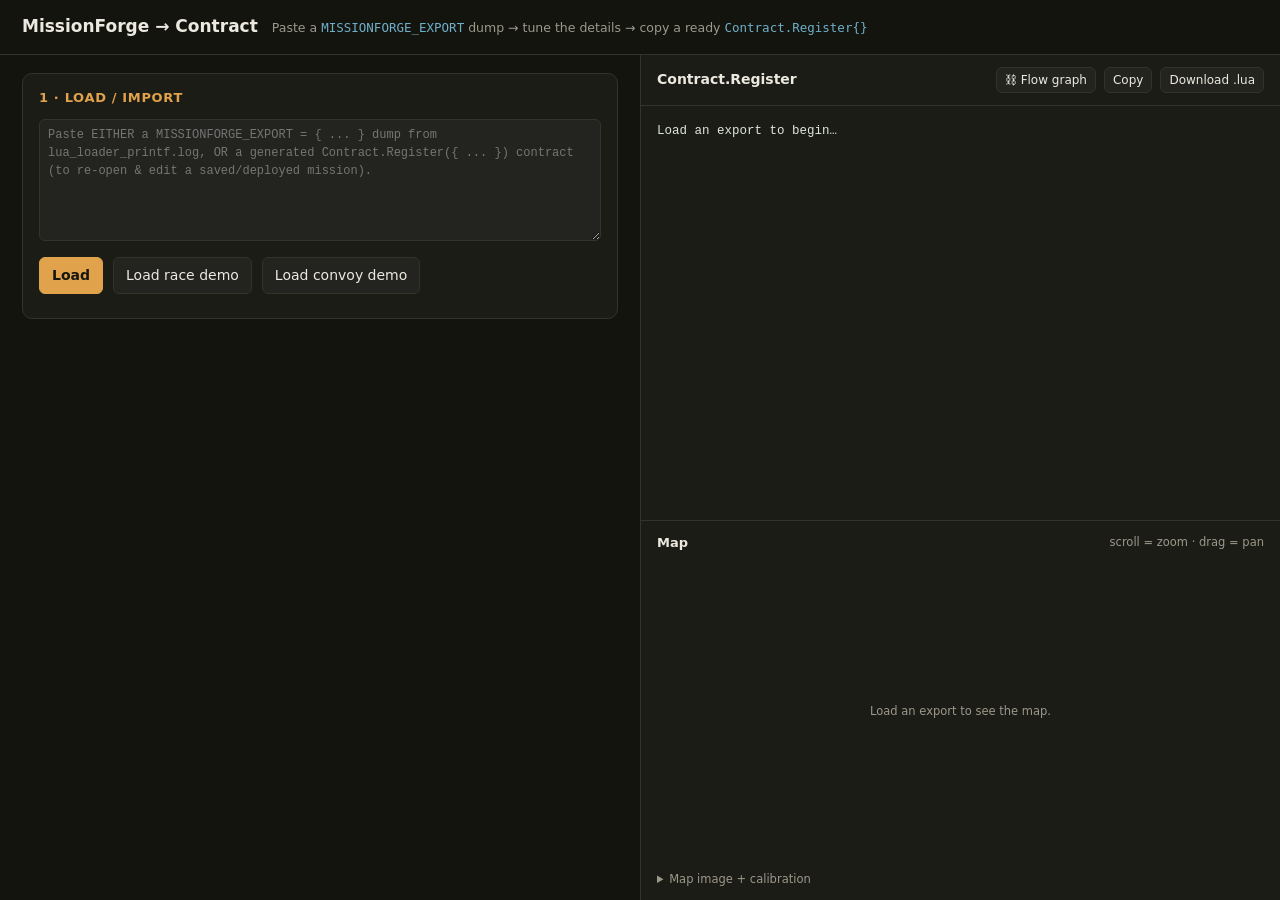
==== commit 339fab8e: "Update MissionForge to the latest build Adds the flowgraph.js node-editor overlay for visually wirin" ====
--- a/missionforge.html
+++ b/missionforge.html
@@ -53,6 +53,7 @@
   button.mini{padding:3px 8px;font-size:12px}
   button.danger:hover{border-color:var(--bad);color:var(--bad)}
   .obj{border:1px solid var(--line);border-radius:8px;padding:12px;margin-bottom:10px;background:var(--panel2)}
+  .obj.flash{box-shadow:0 0 0 2px var(--accent),0 0 16px rgba(216,178,74,.45);transition:box-shadow .2s}
   .obj .hd{display:flex;align-items:center;gap:8px;margin-bottom:10px}
   .obj .hd .idx{font-family:var(--mono);color:var(--muted);font-size:12px}
   .obj .hd .sp{margin-left:auto;display:flex;gap:4px}
@@ -79,11 +80,12 @@
 <div class="wrap">
   <div class="editor">
     <section class="card">
-      <h2>1 · Paste export</h2>
-      <textarea id="paste" rows="6" placeholder="Paste the MISSIONFORGE_EXPORT = { ... } block from lua_loader_printf.log here"></textarea>
+      <h2>1 · Load / import</h2>
+      <textarea id="paste" rows="6" placeholder="Paste EITHER a MISSIONFORGE_EXPORT = { ... } dump from lua_loader_printf.log, OR a generated Contract.Register({ ... }) contract (to re-open & edit a saved/deployed mission)."></textarea>
       <div class="row" style="margin-top:10px">
         <button class="primary" id="loadBtn">Load</button>
-        <button id="sampleBtn">Load sample (the race)</button>
+        <button id="sampleBtn">Load race demo</button>
+        <button id="convoyBtn">Load convoy demo</button>
         <span class="hint" id="loadInfo"></span>
       </div>
       <div class="err" id="err"></div>
@@ -99,6 +101,9 @@
         </div>
         <div class="row">
           <div class="f" style="flex:1;min-width:260px"><label>briefing</label><input id="m_briefing" style="width:100%"></div>
+        </div>
+        <div class="row">
+          <div class="f" style="flex:1;min-width:260px"><label>intro radio line (spoken on accept)</label><input id="m_intro" style="width:100%" placeholder="e.g. Convoy&rsquo;s rolling — stay tight."></div>
         </div>
         <div class="row">
           <div class="f"><label>reward cash</label><input type="number" id="m_cash"></div>
@@ -170,7 +175,14 @@
         <h2>8 · Triggers (generic)</h2>
         <div id="trigList"></div>
         <div class="row" style="margin-top:6px"><button class="mini" id="addTrig">+ add trigger</button>
-          <span class="hint">a named trigger fires one or more support events (e.g. cross a line → airstrike elsewhere).</span></div>
+          <span class="hint">a named trigger fires one or more support events / AI orders (e.g. cross a line → airstrike elsewhere, or ambushers attack).</span></div>
+      </section>
+
+      <section class="card">
+        <h2>9 · AI Orders (per group)</h2>
+        <div id="wpList"></div>
+        <div class="row" style="margin-top:6px"><button class="mini" id="addWp">+ add order</button>
+          <span class="hint">command a unit <b>group</b> to move / patrol / defend / attack / hold / face. Provided units become framework-owned so they can be ordered. Fired immediately (after a short settle) or by a trigger.</span></div>
       </section>
 
     </div>
@@ -180,6 +192,7 @@
     <div class="out">
       <div class="out-head">
         <span class="title">Contract.Register</span>
+        <button class="mini" id="flowBtn" title="Visually wire triggers to support calls & AI orders">⛓ Flow graph</button>
         <button class="mini" id="copyBtn">Copy</button>
         <button class="mini" id="dlBtn">Download .lua</button>
       </div>
@@ -199,6 +212,8 @@
           <div class="f"><label>right edge X</label><input type="number" id="cal_rx"></div>
           <div class="f"><label>top edge Z</label><input type="number" id="cal_tz"></div>
           <div class="f"><label>bottom edge Z</label><input type="number" id="cal_bz"></div>
+          <div class="f"><label>nudge X (px)</label><input type="number" id="cal_ox"></div>
+          <div class="f"><label>nudge Z (px)</label><input type="number" id="cal_oz"></div>
           <label class="hint" style="display:flex;gap:6px;align-items:center"><input type="checkbox" id="cal_on" style="width:auto"> calibrated</label>
         </div>
       </details>
@@ -207,6 +222,7 @@
 </div>
 <div class="toast" id="toast"></div>
 
+<script src="flowgraph.js"></script>
 <script>
 "use strict";
 
@@ -225,26 +241,33 @@
   return e;
 }
 
-/* ---------- Lua-table parser (handles the MISSIONFORGE_EXPORT format) ---------- */
+/* ---------- Lua-table parser (handles the MISSIONFORGE_EXPORT format AND a Contract.Register block:
+   it also tokenizes ( ) , dotted names like Contract.Reach, and captures whole function...end bodies) ---------- */
 function tokenize(s){
   const t=[]; let i=0; const n=s.length;
   while(i<n){
     const c=s[i];
     if(c===' '||c==='\t'||c==='\r'||c==='\n'){i++;continue;}
-    if(c==='-'&&s[i+1]==='-'){ while(i<n&&s[i]!=='\n')i++; continue; }
-    if(c==='{'||c==='}'||c===','||c==='='){ t.push({t:c}); i++; continue; }
+    if(c==='-'&&s[i+1]==='-'){ if(s[i+2]==='['&&s[i+3]==='['){ const e=s.indexOf(']]',i+4); i=(e<0?n:e+2); } else { while(i<n&&s[i]!=='\n')i++; } continue; }
+    if(c==='{'||c==='}'||c===','||c==='='||c==='('||c===')'){ t.push({t:c}); i++; continue; }
     if(c==='"'||c==="'"){ const q=c; i++; let str=''; while(i<n&&s[i]!==q){ if(s[i]==='\\'){str+=s[i+1];i+=2;} else {str+=s[i++];} } i++; t.push({t:'str',v:str}); continue; }
-    if(c==='-'||c==='.'||(c>='0'&&c<='9')){ let j=i+1; while(j<n&&/[0-9.eE]/.test(s[j])) j++; if(s[j]==='+'||s[j]==='-'){/*exp*/ while(j<n&&/[0-9.eE+\-]/.test(s[j]))j++;} t.push({t:'num',v:parseFloat(s.slice(i,j))}); i=j; continue; }
-    if(/[A-Za-z_]/.test(c)){ let j=i+1; while(j<n&&/[A-Za-z0-9_]/.test(s[j]))j++; t.push({t:'name',v:s.slice(i,j)}); i=j; continue; }
+    if(c==='['&&s[i+1]==='['){ const e=s.indexOf(']]',i+2); t.push({t:'str',v:s.slice(i+2,e<0?n:e)}); i=(e<0?n:e+2); continue; }
+    if((c>='0'&&c<='9')||((c==='-'||c==='.')&&/[0-9]/.test(s[i+1]))){ let j=i+1; while(j<n&&/[0-9.eE]/.test(s[j])) j++; if((s[j]==='+'||s[j]==='-')&&/[eE]/.test(s[j-1])){ j++; while(j<n&&/[0-9]/.test(s[j]))j++; } t.push({t:'num',v:parseFloat(s.slice(i,j))}); i=j; continue; }
+    if(/[A-Za-z_]/.test(c)){ let j=i+1; while(j<n&&/[A-Za-z0-9_.]/.test(s[j]))j++; const nm=s.slice(i,j);
+      if(nm==='function'){ let depth=1, k=j; while(k<n&&depth>0){ const d=s[k];   // capture the whole function ... end body
+          if(d==='"'||d==="'"){ const q=d;k++; while(k<n&&s[k]!==q){ if(s[k]==='\\')k+=2; else k++; } k++; continue; }
+          if(d==='-'&&s[k+1]==='-'){ if(s[k+2]==='['&&s[k+3]==='['){ const e=s.indexOf(']]',k+4); k=(e<0?n:e+2); } else { while(k<n&&s[k]!=='\n')k++; } continue; }
+          if(/[A-Za-z_]/.test(d)){ let m=k+1; while(m<n&&/[A-Za-z0-9_]/.test(s[m]))m++; const w=s.slice(k,m);
+            if(w==='function'||w==='if'||w==='for'||w==='while') depth++; else if(w==='end') depth--; k=m; continue; }
+          k++;
+        }
+        t.push({t:'fn',v:s.slice(i,k)}); i=k; continue; }
+      t.push({t:'name',v:nm}); i=j; continue; }
     i++;
   }
   return t;
 }
-function parseLua(text){
-  let i = text.indexOf('MISSIONFORGE_EXPORT');
-  let brace = text.indexOf('{', i>=0?i:0);
-  if(brace<0) throw new Error("No '{' found — paste the whole MISSIONFORGE_EXPORT = { ... } block.");
-  const toks = tokenize(text.slice(brace));
+function parseTokens(toks){
   let p=0;
   const peek=()=>toks[p], eat=()=>toks[p++];
   function value(){
@@ -252,7 +275,11 @@
     if(k.t==='{') return table();
     if(k.t==='str'){eat();return k.v;}
     if(k.t==='num'){eat();return k.v;}
-    if(k.t==='name'){eat(); if(k.v==='true')return true; if(k.v==='false')return false; if(k.v==='nil')return null; return k.v;}
+    if(k.t==='fn'){eat();return {__fn:k.v};}
+    if(k.t==='name'){ eat();
+      if(peek()&&peek().t==='('){ eat(); const arg=(peek()&&peek().t!==')')?value():null; if(peek()&&peek().t===')')eat(); return {__call:k.v, arg:arg}; }  // Contract.Reach({...})
+      if(k.v==='true')return true; if(k.v==='false')return false; if(k.v==='nil')return null; return k.v;
+    }
     throw new Error('Unexpected token '+k.t);
   }
   function table(){
@@ -268,42 +295,79 @@
   }
   return value();
 }
+function parseLua(text){
+  let i = text.indexOf('MISSIONFORGE_EXPORT');
+  let brace = text.indexOf('{', i>=0?i:0);
+  if(brace<0) throw new Error("No '{' found — paste the whole MISSIONFORGE_EXPORT = { ... } block.");
+  return parseTokens(tokenize(text.slice(brace)));
+}
+function parseContractLua(text){
+  const i = text.indexOf('Contract.Register'); if(i<0) throw new Error("No 'Contract.Register(' found.");
+  const brace = text.indexOf('{', text.indexOf('(', i));
+  if(brace<0) throw new Error("Couldn't find the Contract.Register table.");
+  return parseTokens(tokenize(text.slice(brace)));
+}
 
 /* ---------- model ---------- */
 const TYPE_TO_BUILDER = { destroy:'destroy', reach:'reach', defend:'hold', collect:'interact',
-  escort:'escort', hold:'hold', interact:'interact', verify:'verify', extract:'extract' };
-const BUILDERS = ['destroy','reach','hold','defend','collect','escort','enter','interact','verify','extract','race'];
+  escort:'escort', hold:'hold', interact:'interact', verify:'verify', extract:'extract', survive:'survive', chase:'chase' };
+const BUILDERS = ['destroy','reach','hold','defend','collect','escort','enter','interact','verify','extract','race','survive','chase'];
 const BUILDER_FIELDS = {
   destroy:['targetGroup','quota'], reach:['at','radius'], hold:['at','radius','time'],
   defend:['time','target'], collect:['radius','quota'], escort:['targetGroup','at','radius'],
   enter:['target','seat'], interact:['at','radius','time'], verify:['targetGroup','capture','radius'],
-  extract:['at','radius','boardTime','heli'], race:['radius','time']
+  extract:['at','radius','boardTime','heli'], race:['radius','time'], survive:['time','target'], chase:['targetGroup','at','radius','time']
 };
 const DEFAULT_DESC = { destroy:'Eliminate the targets', reach:'Reach the location', hold:'Hold the position',
   defend:'Defend the position', collect:'Collect the items', escort:'Escort to the destination',
   enter:'Get in the vehicle', interact:'Interact with the objective', verify:'Neutralise the HVT',
-  extract:'Reach extraction', race:'Hit all the checkpoints' };
+  extract:'Reach extraction', race:'Hit all the checkpoints', survive:'Hold out', chase:'Run down the target before it escapes' };
 
 const FACTIONS = ['Allied','China','Guerilla','OC','Pirate','VZ','PMC'];   // Pg.GetGuidByName names (framework side)
-const SUPPORT_EFFECTS = ['artillery','flyby','heli','reinforce','custom'];
+const SUPPORT_EFFECTS = ['artillery','flyby','bombingrun','heli','reinforce','music','vfx','damage','vo','say','custom'];
 const SUPPORT_FIELDS = { artillery:['ammo','count'], flyby:['vehicle','altitude','speed'],
-  heli:['template','heliCount'], reinforce:['spawns','deliver','faction'], custom:['note'] };
-const TRIG_KINDS = ['proximity','recurring','once','onDestroy'];
+  bombingrun:['vehicle','ammo','count','altitude','speed'], heli:['template','heliCount','stagger','spread'],
+  reinforce:['spawns','deliver','faction'], music:['cue'], vfx:['particle','count'], damage:['target','pct'], vo:['lines'],
+  say:['text','hold'], custom:['note'] };
+// curated native template lists for the pick-fields; the "custom…" option lets users type anything bespoke
+const ORDNANCE_LIST = ['Gunship Shell','Artillery Shell','Rocket Artillery Projectile','Artillery Smoke Shell','Blast Cannon Shell',
+  'HE Autocannon Shell','AP Autocannon Shell','Tank Shell (Artillery)','Tank Shell (Sabot)',
+  'Bomb','Smart Bomb Projectile','Laser Guided Bomb Projectile','Cluster Bomb Projectile','Fuel Air Bomb Projectile',
+  'Daisy Cutter Projectile','MOAB Projectile','Bunker Buster Projectile','Nuclear Bunker Buster Projectile','Carpet Bomb Projectile',
+  'Cruise Missile Projectile','Strategic Missile Projectile','Airstrike AA Missile','Vehicle AT Missile','TOW Missile',
+  'Smoke Grenade Projectile','Flare Projectile','C4 Projectile'];
+const AIRCRAFT_LIST = ['Support Vehicle (Autogunship)','Support Vehicle (AC130)','Support Vehicle (A10)','Support Vehicle (OV10)',
+  'Support Vehicle (Q5)','Support Vehicle (Mig27)','Support Vehicle (F35)','Support Vehicle (Tucano)','Support Vehicle (Predator)',
+  'Support Vehicle (B2)','Support Vehicle (C130)','Support Vehicle (F117)','Support Vehicle (Cruise Missile)',
+  'Support Vehicle (727)','Support Vehicle (Cessna)','Support Vehicle (Transport)',
+  'Support Vehicle (A10) low altitude','Support Vehicle (C130) low altitude','Support Vehicle (B2) low altitude'];
+const MUSIC_CUES = ['mu_fac_ch_kickass_01','mu_fac_ch_threat_01','mu_fac_gr_kickass_01','mu_fac_gr_threat_01',
+  'mu_fac_oc_kickass_01','mu_fac_oc_threat_01','mu_fac_an_kickass_01','mu_pmc_panicloop_01','stop'];   // ..._kickass=combat, ..._threat=tension, stop=back to normal
+const VFX_PARTICLES = ['global_particle_explosion_flash_large','global_particle_airstrike_moab','global_particle_airstrike_daisycutter',
+  'global_particle_airstrike_fuelairbomb','global_particle_airstrike_cruisemissile','global_particle_airstrike_carpetbomb_LOD0',
+  'global_particle_airstrike_clusterbomb','global_particle_airstrike_missile','global_particle_airstrike_artillery',
+  'global_particle_airstrike_bunkerbuster','global_particle_airstrike_tactnuke','global_particle_dirtexplosion_large',
+  'global_particle_dustexplosion','global_particle_env_firesmokeplume_infinite','global_particle_env_smokeplume_distance_tall'];
+const TRIG_KINDS = ['proximity','recurring','once','onDestroy','health','objective','cleared','all','count'];
 const FAC_MAP_RGB = { GUERILLA:'#50dc50', ALLIED:'#50a0ff', CHINA:'#ff5050', 'OC (OIL)':'#ffb428',
   PIRATE:'#c878ff', VZ:'#ebebeb', PROP:'#c8c8c8' };
 
 // Map view. CONFIRMED pixel-perfect: world 0,0 = image centre; the map is 8204x8204 = +/-4102 world
 // units each way, so 1 world unit == 1 image pixel (no scaling). SVG space = world space with sy = -z
 // (north/Z+ up), so zoom is just viewBox math. Flip flipImg if the overlay comes out upside-down.
-const MAP = { image:'map.jpg', calibrated:true, leftX:4102, rightX:-4102, topZ:4102, botZ:-4102, vb:null };
+const MAP = { image:'map.jpg', calibrated:true, leftX:4102, rightX:-4102, topZ:4102, botZ:-4102, offX:-50, offZ:-50, vb:null };
 
 let S = null; // state
 
 function sanitizeId(s){ return String(s||'forge_mission').toLowerCase().replace(/[^a-z0-9_]+/g,'_').replace(/^_+|_+$/g,'') || 'forge_mission'; }
 
 function buildState(p){
-  const meta = { id:sanitizeId(p.name), title:'', category:'CUSTOM', briefing:'',
+  const meta = { id:sanitizeId(p.name), title:'', category:'CUSTOM', briefing:'', intro:'',
     cash:0, fuel:0, mode:'sequential', timeLimit:0, fanfare:'', fanfareType:'highscore' };
+  if(p.meta && typeof p.meta==='object'){                             // optional hand-authored meta (samples); forge exports omit it
+    ['title','category','briefing','intro','mode','fanfare','fanfareType'].forEach(k=>{ if(p.meta[k]!=null) meta[k]=String(p.meta[k]); });
+    ['cash','fuel','timeLimit'].forEach(k=>{ if(p.meta[k]!=null) meta[k]=+p.meta[k]; });
+  }
   const spawns = (p.spawns||[]).map(s=>({x:+s.x, y:+s.y, z:+s.z, yaw:+(s.yaw||0)}));
   const units = (p.units||[]).map(u=>({faction:u.faction||'', kind:u.kind||'infantry', spawn:u.spawn||'',
     x:+u.x, y:+u.y, z:+u.z, yaw:+(u.yaw||0), group:String(u.group||'A'), role:'auto'}));
@@ -321,18 +385,110 @@
     } else {
       const b = TYPE_TO_BUILDER[o.type] || 'reach';
       const grp=String(o.group||'A');
-      objectives.push({ builder:b, desc:DEFAULT_DESC[b], x:+o.x, y:+o.y, z:+o.z, radius:+(o.radius||15),
-        yaw:+(o.yaw||0), time:(b==='hold'||b==='interact')?15:0, capture:(b==='verify'), boardTime:3, heli:'',
-        quota:0, target:'', seat:'', group:grp, targetGroup:grp, optional:false, bonus:0, checkpoints:null });
+      objectives.push({ builder:b, desc:(o.desc!=null?String(o.desc):DEFAULT_DESC[b]), x:+o.x, y:+o.y, z:+o.z, radius:+(o.radius||15),
+        yaw:+(o.yaw||0), time:(o.time!=null?+o.time:(b==='survive'?60:((b==='hold'||b==='interact')?15:0))), capture:(b==='verify'), boardTime:3, heli:'',
+        quota:0, target:'', seat:'', group:grp, targetGroup:grp, optional:false, bonus:0, checkpoints:null,
+        msg:(o.msg!=null?String(o.msg):'') });
     }
   }
   const support = (p.support||[]).map((v,i)=>({ id:'sup'+(i+1), effect:v.effect||'artillery', x:+v.x,y:+v.y,z:+v.z, radius:+(v.radius||15),
-    owner:'', ammo:'Gunship Shell', count:5, vehicle:'Support Vehicle (Autogunship)', altitude:120, speed:55, template:'AH1Z', heliCount:3,
-    spawns:'', deliver:'spawn', faction:'', note:'', trigMode:'immediate', delay:3, interval:10, limit:0, proxRadius:20, onDestroy:'nearest', ref:'' }));
-  const triggers = (p.triggers||[]).map((t,i)=>({ id:'trig'+(i+1), kind:'proximity', x:+t.x,y:+t.y,z:+t.z, radius:+(t.radius||15),
-    interval:10, limit:0, delay:3, target:'nearest', fires:[] }));
-  return { meta, spawns, units, objectives, relations:[], support, triggers,
+    owner:'', ammo:'Gunship Shell', count:5, vehicle:'Support Vehicle (Autogunship)', altitude:120, speed:55, template:'AH1Z', heliCount:3, stagger:0, spread:0,
+    spawns:'', deliver:'spawn', faction:'', note:'', text:'', hold:5, cue:'', particle:'', pct:0, lines:'', kill:false, target:String(v.target||''), trigMode:'immediate', delay:3, interval:10, limit:0, proxRadius:20, onDestroy:'nearest', ref:'', group:String(v.group||'') }));
+  const triggers = (p.triggers||[]).map((t,i)=>({ id:'trig'+(i+1), kind:String(t.kind||'proximity'), x:+t.x,y:+t.y,z:+t.z, radius:+(t.radius||15),
+    interval:+(t.interval||10), limit:+(t.limit||0), delay:+(t.delay||3), target:String(t.target||'nearest'),
+    pct:+(t.pct||50), index:+(t.index||1), faction:String(t.faction||''), inputs:(t.inputs||[]).map(String), need:+(t.need||1),
+    fires:(t.fires||[]).map(String), group:String(t.group||'') }));
+  // auto-wire by shared group: a trigger fires the support(s) carrying its group tag (same convention
+  // that binds units<->objectives in the forge). So a forge-placed trigger + support in one group arrive
+  // pre-connected. Freely rewire in the flow graph / forms. (Orders keep their own immediate default.)
+  triggers.forEach(t=>{ if(!t.group) return;
+    support.forEach(v=>{ if(v.group && v.group===t.group){ v.trigMode='ref'; v.ref=t.id; } }); });
+  // AI orders: forge points grouped by unit-group. Patrol points merge into ONE route; each OTHER
+  // behavior in a group becomes its own waypoint (so a group can e.g. move, then later hold). An order
+  // may carry trig="<trigger group>" to stay dormant until that trigger fires (else immediate).
+  const byG={}; (p.orders||[]).forEach(o=>{ const g=String(o.group||'A'); (byG[g]=byG[g]||[]).push(o); });
+  const waypoints=[]; let wpn=0;
+  function mkWp(base,g,trig){ const wp=Object.assign({ id:'wp'+(++wpn), group:g, behavior:'move', points:null, at:null, loop:true, radius:12,
+    speed:0, target:'', role:'passenger', action:'Cower', distance:120, trigMode:'immediate', delay:1.5, interval:10, limit:0, proxRadius:20, onDestroy:'nearest', ref:'' }, base);
+    if(trig){ wp.trigMode='ref'; wp._trig=String(trig); } return wp; }
+  Object.keys(byG).sort().forEach(g=>{
+    const items=byG[g], patrol=items.filter(o=>(o.behavior||'move')==='patrol');
+    if(patrol.length) waypoints.push(mkWp({ behavior:'patrol', points:patrol.map(o=>({x:+o.x,y:+o.y,z:+o.z})), radius:+(patrol[0].radius||12) }, g, patrol[patrol.length-1].trig));
+    const byBeh={}; items.forEach(o=>{ const b=o.behavior||'move'; if(b==='patrol') return; (byBeh[b]=byBeh[b]||[]).push(o); });
+    Object.keys(byBeh).forEach(beh=>{ const a=byBeh[beh], o=a[a.length-1];
+      waypoints.push(mkWp({ behavior:beh, at:{x:+o.x,y:+o.y,z:+o.z}, radius:+(o.radius||12) }, g, o.trig)); });
+  });
+  // resolve each order's trig="<trigger group>" to that trigger's id (dormant until it fires)
+  waypoints.forEach(w=>{ if(w._trig){ const t=triggers.find(t=>t.group===w._trig); if(t){ w.ref=t.id; w.trigMode='ref'; } else w.trigMode='immediate'; delete w._trig; } });
+  // relations (optional; hand-authored samples / future export). Accepts { a=,b=,set= } or {"A","B","set"} tuples.
+  const relations = (p.relations||[]).map(r=>({ a:String(r.a||r[0]||''), b:String(r.b||r[1]||''), set:String(r.set||r[2]||'neutral') }))
+                                     .filter(r=>r.a && r.b);
+  return { meta, spawns, units, objectives, relations, support, triggers, waypoints,
            start:{ mode: spawns.length?'all':'none' }, fail:{ leash:false, radius:250 }, anchor:p.anchor||null };
+}
+
+/* ---------- reverse: a parsed Contract.Register table -> editor state S (for round-trip editing) ---------- */
+function xyzOf(v){ if(v==null) return null; if(Array.isArray(v)) return {x:+v[0]||0,y:+v[1]||0,z:+v[2]||0}; return {x:+v.x||0,y:+v.y||0,z:+v.z||0}; }
+function fromTrig(o, trig){          // reverse genTrig(): a support/order .trigger -> trigMode + its param
+  if(trig==null){ o.trigMode='immediate'; return; }
+  if(typeof trig==='string'){ o.trigMode=trig||'immediate'; return; }
+  if(typeof trig==='object'){
+    if('ref' in trig){ o.trigMode='ref'; o.ref=String(trig.ref); }
+    else if('once' in trig){ o.trigMode='once'; o.delay=+trig.once; }
+    else if('recurring' in trig){ o.trigMode='recurring'; o.interval=+trig.recurring; if('limit' in trig)o.limit=+trig.limit; }
+    else if('proximity' in trig){ o.trigMode='proximity'; o.proxRadius=+trig.proximity; }
+    else if('onDestroy' in trig){ o.trigMode='onDestroy'; o.onDestroy=String(trig.onDestroy); }
+  }
+}
+function fromContractLua(reg){
+  if(!reg || typeof reg!=='object' || Array.isArray(reg)) throw new Error('That is not a Contract.Register({ ... }) table.');
+  const rw = reg.reward||{};
+  const meta = { id:sanitizeId(reg.id), title:reg.title||'', category:reg.category||'CUSTOM', briefing:reg.briefing||'', intro:reg.intro||'',
+    cash:+rw.cash||0, fuel:+rw.fuel||0, mode:reg.mode||'sequential', timeLimit:+reg.timeLimit||0, fanfare:reg.fanfare||'', fanfareType:reg.fanfareType||'highscore' };
+  const spawns=[];
+  if(reg.start){ (Array.isArray(reg.start)?reg.start:[reg.start]).forEach(s=>{ const c=xyzOf(s); spawns.push({x:c.x,y:c.y,z:c.z,yaw:+(s.yaw||0)}); }); }
+  const units=[];
+  (reg.units||[]).forEach(u=>{ const c=xyzOf(u); units.push({faction:'',kind:'vehicle',spawn:u.spawn||u.template||'',x:c.x,y:c.y,z:c.z,yaw:+(u.yaw||0),group:String(u.group||'A'),role:'auto'}); });
+  if(reg.fResolve && reg.fResolve.__fn){    // pull provided units back out of the fResolve Pg.Spawn lines
+    const re=/Pg\.Spawn\(\s*"([^"]*)"\s*,\s*(-?[0-9.]+)\s*,\s*(-?[0-9.]+)\s*,\s*(-?[0-9.]+)\s*(?:,\s*(-?[0-9.]+))?\s*\)/g; let m;
+    while((m=re.exec(reg.fResolve.__fn))) units.push({faction:'',kind:'infantry',spawn:m[1],x:+m[2],y:+m[3],z:+m[4],yaw:+(m[5]||0),group:'provided',role:'provided'});
+  }
+  let egrp=0;
+  const objectives=(reg.objectives||[]).map(node=>{
+    if(!node||!node.__call) return null;
+    const b=String(node.__call).replace(/^Contract\./,'').toLowerCase(); const a=node.arg||{};
+    const o={ builder:b, desc:a.desc||DEFAULT_DESC[b]||'', msg:a.msg||'', x:0,y:0,z:0, radius:+(a.radius||a.escapeRadius||15), yaw:0,
+      time:+(a.time||0), capture:!!a.capture, boardTime:(a.boardTime!=null?+a.boardTime:3), heli:a.heli||'', quota:+(a.quota||0),
+      target:(typeof a.target==='string'?a.target:''), seat:a.seat||'', group:'A', targetGroup:'A', optional:!!a.optional, bonus:+(a.bonus||0), checkpoints:null };
+    const at=xyzOf(a.at||a.to||a.escapeAt); if(at){ o.x=at.x;o.y=at.y;o.z=at.z; }
+    if(b==='race' && Array.isArray(a.checkpoints)){ o.checkpoints=a.checkpoints.map(c=>xyzOf(c));
+      if(o.checkpoints[0]){ o.x=o.checkpoints[0].x;o.y=o.checkpoints[0].y;o.z=o.checkpoints[0].z; } }
+    const sp=a.spawns||(a.spawn?[a.spawn]:null);   // destroy spawns / verify+escort spawn -> a synthetic unit group it targets
+    if(Array.isArray(sp) && sp.length && Array.isArray(sp[0])){ const g='enemy'+(++egrp);
+      sp.forEach(t=>units.push({faction:'',kind:'infantry',spawn:t[0],x:+t[1]||0,y:+t[2]||0,z:+t[3]||0,yaw:+(t[4]||0),group:g,role:'auto'}));
+      o.group=g; o.targetGroup=g; }
+    return o;
+  }).filter(Boolean);
+  const relations=(reg.relations||[]).map(r=>({a:String(r[0]||r.a||''),b:String(r[1]||r.b||''),set:String(r[2]||r.set||'neutral')})).filter(r=>r.a&&r.b);
+  const support=(reg.support||[]).map((v,i)=>{ const c=xyzOf(v.at)||{x:0,y:0,z:0}; const s={ id:v.id||('sup'+(i+1)), effect:v.effect||'artillery',
+    x:c.x,y:c.y,z:c.z, radius:+(v.radius||15), owner:v.owner||'', ammo:v.ammo||'Gunship Shell', count:+(v.count||5),
+    vehicle:v.vehicle||'Support Vehicle (Autogunship)', altitude:+(v.altitude||120), speed:+(v.speed||55), template:v.template||'AH1Z', heliCount:+(v.count||3),
+    stagger:+(v.stagger||0), spread:+(v.spread||0), spawns:(v.spawns||[]).join(', '), deliver:v.deliver||'spawn', faction:v.faction||'', note:'',
+    text:v.text||'', hold:+(v.hold||5), cue:v.cue||'', particle:v.particle||'', pct:+(v.pct||0), lines:(v.lines||[]).join(', '), kill:!!v.kill, target:v.target||'',
+    trigMode:'immediate', delay:3, interval:10, limit:0, proxRadius:20, onDestroy:'nearest', ref:'', group:'' };
+    fromTrig(s, v.trigger); return s; });
+  const triggers=(reg.triggers||[]).map((t,i)=>{ const c=xyzOf(t.at)||{x:0,y:0,z:0}; return { id:t.id||('trig'+(i+1)), kind:t.kind||'proximity',
+    x:c.x,y:c.y,z:c.z, radius:+(t.radius||15), interval:+(t.interval||10), limit:+(t.limit||0), delay:+(t.delay||3), target:t.target||'nearest',
+    pct:+(t.pct||50), index:+(t.index||1), faction:t.faction||'', inputs:(t.inputs||[]).map(String), need:+(t.need||1), fires:(t.fires||[]).map(String), group:'' }; });
+  const waypoints=(reg.waypoints||[]).map((w,i)=>{ const o={ id:w.id||('wp'+(i+1)), group:String(w.group||'A'), behavior:w.behavior||'move',
+    points:null, at:null, loop:w.loop!==false, radius:+(w.radius||12), speed:+(w.speed||0), target:(typeof w.target==='string'?w.target:''),
+    role:w.role||'passenger', action:w.action||'Cower', distance:+(w.distance||120), trigMode:'immediate', delay:1.5, interval:10, limit:0, proxRadius:20, onDestroy:'nearest', ref:'' };
+    if(Array.isArray(w.points)) o.points=w.points.map(p=>xyzOf(p)); else if(w.at) o.at=xyzOf(w.at);
+    fromTrig(o, w.trigger); return o; });
+  let ax=0,az=0,ac=0; const acc=(x,z)=>{ if(isFinite(x)&&isFinite(z)){ ax+=x;az+=z;ac++; } };
+  units.forEach(u=>acc(u.x,u.z)); objectives.forEach(o=>acc(o.x,o.z)); spawns.forEach(s=>acc(s.x,s.z));
+  return { meta, spawns, units, objectives, relations, support, triggers, waypoints,
+           start:{ mode: spawns.length?'all':'none' }, fail:{ leash:false, radius:250 }, anchor: ac?{x:ax/ac,y:0,z:az/ac}:{x:0,y:0,z:0} };
 }
 
 function groupsAvailable(){
@@ -345,7 +501,7 @@
 
 /* which units each objective consumes; the rest (auto, unreferenced) are "provided" */
 function classify(){
-  const destroyG=new Set(S.objectives.filter(o=>o.builder==='destroy').map(o=>o.targetGroup));
+  const destroyG=new Set(S.objectives.filter(o=>o.builder==='destroy'||o.builder==='chase').map(o=>o.targetGroup));
   const singleG=new Set(S.objectives.filter(o=>o.builder==='verify'||o.builder==='escort').map(o=>o.targetGroup));
   const usedFirst={}; const map=new Map();
   for(const u of S.units){
@@ -369,6 +525,7 @@
 
 function genObjective(o, ind){
   const fields=[]; fields.push('desc = '+q(o.desc));
+  if(o.msg) fields.push('msg = '+q(o.msg));         // radio line spoken when this objective starts
   let tail='';
   switch(o.builder){
     case 'destroy':{
@@ -399,6 +556,13 @@
       fields.push('capture = '+(o.capture?'true':'false')); if(o.radius) fields.push('radius = '+nm(o.radius)); break;
     }
     case 'extract': fields.push('at = '+c3(o), 'radius = '+nm(o.radius), 'boardTime = '+nm(o.boardTime)); if(o.boardTime>0 && o.heli) fields.push('heli = '+q(o.heli)); break;
+    case 'survive': if(o.time) fields.push('time = '+nm(o.time)); if(o.target) fields.push('target = '+q(o.target)); break;
+    case 'chase':{
+      const t=autoUnitsOfGroup(o.targetGroup);
+      fields.push('escapeAt = '+c3(o)); if(o.radius) fields.push('escapeRadius = '+nm(o.radius)); if(o.time) fields.push('time = '+nm(o.time));
+      const sp = t.length ? (', spawns = {\n'+t.map(u=> ind+'    '+tuple(u)+',').join('\n')+'\n'+ind+'} ') : '';
+      return ind+'Contract.Chase({ '+fields.join(', ')+sp+optTail(o)+'}),';
+    }
     case 'race':{
       fields.push('radius = '+nm(o.radius)); if(o.time) fields.push('time = '+nm(o.time));
       let lines=o.checkpoints.map(c=> ind+'    { '+nm(c.x)+', '+nm(c.y)+', '+nm(c.z)+' },').join('\n');
@@ -406,7 +570,7 @@
     }
   }
   const name = {destroy:'Destroy',reach:'Reach',hold:'Hold',defend:'Defend',collect:'Collect',
-    escort:'Escort',enter:'Enter',interact:'Interact',verify:'Verify',extract:'Extract'}[o.builder];
+    escort:'Escort',enter:'Enter',interact:'Interact',verify:'Verify',extract:'Extract',survive:'Survive'}[o.builder];
   const opt=optFields(o); if(opt) fields.push(opt);
   return ind+'Contract.'+name+'({ '+fields.join(', ')+' }),';
 }
@@ -429,6 +593,7 @@
   if(m.title) L.push('    title    = '+q(m.title)+',');
   if(m.category) L.push('    category = '+q(m.category)+',');
   if(m.briefing) L.push('    briefing = '+q(m.briefing)+',');
+  if(m.intro) L.push('    intro    = '+q(m.intro)+',');   // opening radio line
   const rw=[]; if(m.cash) rw.push('cash = '+m.cash); if(m.fuel) rw.push('fuel = '+m.fuel);
   if(rw.length) L.push('    reward   = { '+rw.join(', ')+' },');
   if(m.mode==='parallel') L.push('    mode     = "parallel",');
@@ -453,10 +618,20 @@
     L.push('');
     L.push('    fail = { Contract.StayInArea({ at = { '+nm(S.anchor.x)+', '+nm(S.anchor.y)+', '+nm(S.anchor.z)+' }, radius = '+nm(S.fail.radius)+' }) },');
   }
-  // provided units -> fResolve spawn at accept
+  // provided units (not tied to an objective). With AI orders present they become def.units:
+  // framework-OWNED & grouped, so orders can command them (and they're cleaned up on finish).
+  // Without orders, keep the classic fResolve spawn-at-accept (unchanged for existing missions).
   const cls=classify();
   const provided=S.units.filter(u=> cls.get(u).role==='provided');
-  if(provided.length){
+  const hasOrders = !!(S.waypoints && S.waypoints.length);
+  if(provided.length && hasOrders){
+    L.push('');
+    L.push('    units = {   -- framework-owned & grouped, so the AI orders below can command them');
+    provided.forEach(u=>{
+      L.push('        { spawn = '+q(u.spawn)+', x = '+nm(u.x)+', y = '+nm(u.y)+', z = '+nm(u.z)+(u.yaw?(', yaw = '+nm(u.yaw)):'')+', group = '+q(u.group)+' },');
+    });
+    L.push('    },');
+  } else if(provided.length){
     L.push('');
     L.push('    fResolve = function(def)');
     L.push('        -- provided units (not tied to an objective) - spawned when the contract is accepted:');
@@ -486,6 +661,12 @@
     L.push('');
     L.push('    triggers = {');
     S.triggers.forEach(t=> L.push('        '+genTrigger(t)));
+    L.push('    },');
+  }
+  if(S.waypoints && S.waypoints.length){
+    L.push('');
+    L.push('    waypoints = {   -- AI orders: direct each unit group to move / patrol / defend / attack / hold');
+    S.waypoints.forEach(w=> L.push('        '+genWaypoint(w)));
     L.push('    },');
   }
   L.push('})');
@@ -506,10 +687,18 @@
   if(v.owner) f.push('owner = '+q(v.owner));
   if(v.effect==='artillery'){ if(v.ammo) f.push('ammo = '+q(v.ammo)); if(v.count) f.push('count = '+v.count); }
   else if(v.effect==='flyby'){ if(v.vehicle) f.push('vehicle = '+q(v.vehicle)); if(v.altitude) f.push('altitude = '+nm(v.altitude)); if(v.speed) f.push('speed = '+nm(v.speed)); }
-  else if(v.effect==='heli'){ if(v.template) f.push('template = '+q(v.template)); if(v.heliCount) f.push('count = '+v.heliCount); }
+  else if(v.effect==='bombingrun'){ if(v.vehicle) f.push('vehicle = '+q(v.vehicle)); if(v.ammo) f.push('ammo = '+q(v.ammo)); if(v.count) f.push('count = '+v.count); if(v.altitude) f.push('altitude = '+nm(v.altitude)); if(v.speed) f.push('speed = '+nm(v.speed)); }
+  else if(v.effect==='heli'){ if(v.template) f.push('template = '+q(v.template)); if(v.heliCount) f.push('count = '+v.heliCount);
+    if(v.stagger) f.push('stagger = '+nm(v.stagger)); if(v.spread) f.push('spread = '+nm(v.spread)); }
   else if(v.effect==='reinforce'){ const sp=(v.spawns||'').split(',').map(s=>s.trim()).filter(Boolean);
     if(sp.length) f.push('spawns = { '+sp.map(q).join(', ')+' }');
-    if(v.deliver==='copter'){ f.push('deliver = "copter"'); if(v.faction) f.push('faction = '+q(v.faction)); } }
+    if(v.deliver && v.deliver!=='spawn') f.push('deliver = '+q(v.deliver));
+    if(v.deliver==='copter' && v.faction) f.push('faction = '+q(v.faction)); }
+  else if(v.effect==='music'){ if(v.cue) f.push('cue = '+q(v.cue)); }
+  else if(v.effect==='vfx'){ if(v.particle) f.push('particle = '+q(v.particle)); if(v.count) f.push('count = '+v.count); }
+  else if(v.effect==='damage'){ if(v.target) f.push('target = '+q(v.target)); f.push('pct = '+nm(v.pct||0)); if(v.kill) f.push('kill = true'); }
+  else if(v.effect==='vo'){ const ls=(v.lines||'').split(',').map(s=>s.trim()).filter(Boolean); if(ls.length) f.push('lines = { '+ls.map(q).join(', ')+' }'); }
+  else if(v.effect==='say'){ if(v.text) f.push('text = '+q(v.text)); if(v.hold) f.push('hold = '+nm(v.hold)); }
   else if(v.effect==='custom'){ f.push('fn = function(ev, task) --[[ '+String(v.note||'custom effect').replace(/\]/g,'')+' ]] end'); }
   f.push(genTrig(v));
   return '{ '+f.join(', ')+' },';
@@ -520,8 +709,30 @@
   if(t.kind==='recurring'){ f.push('interval = '+nm(t.interval||10)); if(t.limit) f.push('limit = '+t.limit); }
   if(t.kind==='once') f.push('delay = '+nm(t.delay||3));
   if(t.kind==='onDestroy') f.push('target = '+q(t.target||'nearest'));
+  if(t.kind==='health'){ f.push('pct = '+nm(t.pct||50)); if(t.target) f.push('target = '+q(t.target)); }
+  if(t.kind==='objective') f.push('index = '+nm(t.index||1));
+  if(t.kind==='cleared'){ f.push('at = { '+nm(t.x)+', '+nm(t.y)+', '+nm(t.z)+' }', 'radius = '+nm(t.radius)); if(t.faction) f.push('faction = '+q(t.faction)); }
+  if(t.kind==='all'||t.kind==='count'){ f.push('inputs = { '+(t.inputs||[]).filter(Boolean).map(q).join(', ')+' }'); if(t.kind==='count') f.push('need = '+nm(t.need||1)); }
   const fires=(t.fires||[]).filter(Boolean);
   if(fires.length) f.push('fires = { '+fires.map(q).join(', ')+' }');
+  return '{ '+f.join(', ')+' },';
+}
+function genWaypoint(w){
+  const f=['id = '+q(w.id), 'group = '+q(w.group), 'behavior = '+q(w.behavior)];
+  const usesAt={move:1,defend:1,attack:1,face:1};
+  if(w.behavior==='patrol' && w.points && w.points.length){
+    f.push('points = { '+w.points.map(p=>'{ '+nm(p.x)+', '+nm(p.y)+', '+nm(p.z)+' }').join(', ')+' }');
+    if(w.loop===false) f.push('loop = false');
+  } else if(usesAt[w.behavior] && w.at){
+    f.push('at = { '+nm(w.at.x)+', '+nm(w.at.y)+', '+nm(w.at.z)+' }');
+  }
+  if(w.behavior==='defend' && w.radius) f.push('radius = '+nm(w.radius));
+  if((w.behavior==='attack'||w.behavior==='follow'||w.behavior==='enter') && w.target) f.push('target = '+q(w.target));
+  if(w.behavior==='enter' && w.role) f.push('role = '+q(w.role));
+  if(w.behavior==='flee' && w.distance) f.push('distance = '+nm(w.distance));
+  if(w.behavior==='animate' && w.action) f.push('action = '+q(w.action));
+  if(w.speed && {move:1,patrol:1,defend:1,attack:1,follow:1,flee:1}[w.behavior]) f.push('speed = '+nm(w.speed));
+  f.push(genTrig(w));   // reuse the support inline-trigger form (immediate/ref/proximity/once/…)
   return '{ '+f.join(', ')+' },';
 }
 
@@ -554,15 +765,24 @@
 /* ---- 7 · support ---- */
 function supField(o,fn){
   switch(fn){
-    case 'ammo': return textField(o,'ammo','ammo template',150);
-    case 'count': return numField(o,'count','shells');
-    case 'vehicle': return textField(o,'vehicle','support vehicle',210);
+    case 'ammo': return pickField(o,'ammo',ORDNANCE_LIST,'ordnance');
+    case 'count': return numField(o,'count','count');
+    case 'cue': return pickField(o,'cue',MUSIC_CUES,'music cue');
+    case 'particle': return pickField(o,'particle',VFX_PARTICLES,'effect');
+    case 'target': return textField(o,'target','target group / name',150);
+    case 'pct': return numField(o,'pct','health % (0=destroy)');
+    case 'lines': return textField(o,'lines','VO keys (comma-sep)',260);
+    case 'vehicle': return pickField(o,'vehicle',AIRCRAFT_LIST,'aircraft');
     case 'altitude': return numField(o,'altitude','altitude');
     case 'speed': return numField(o,'speed','speed');
     case 'template': return textField(o,'template','heli template',150);
     case 'heliCount': return numField(o,'heliCount','# helis');
+    case 'text': return textField(o,'text','radio message',260);
+    case 'hold': return numField(o,'hold','on-screen (s)');
+    case 'stagger': return numField(o,'stagger','stagger s (0=def 1.6)');
+    case 'spread': return numField(o,'spread','spread u (0=def 45)');
     case 'spawns': return textField(o,'spawns','spawn templates (comma-separated)',320);
-    case 'deliver': { const s=el('select',{}); [['spawn','direct spawn'],['copter','copter drop']].forEach(([v,t])=>s.appendChild(el('option',{value:v},[t])));
+    case 'deliver': { const s=el('select',{}); [['spawn','direct spawn'],['copter','copter drop'],['paradrop','paradrop (plane)']].forEach(([v,t])=>s.appendChild(el('option',{value:v},[t])));
       s.value=o.deliver||'spawn'; s.addEventListener('change',()=>{o.deliver=s.value;renderSupport();regen();}); return el('div',{class:'f'},[el('label',{},['deliver']),s]); }
     case 'faction': return el('div',{class:'f'},[el('label',{},['copter faction']), facSelect(o.faction,true,v=>{o.faction=v;regen();})]);
     case 'note': return textField(o,'note','note (for the custom fn stub)',260);
@@ -588,7 +808,7 @@
 function renderSupport(){
   const box=$('supList'); box.innerHTML='';
   S.support.forEach((v,i)=>{
-    const card=el('div',{class:'obj'});
+    const card=el('div',{class:'obj'}); card.dataset.nid=v.id;
     const idIn=el('input',{value:v.id}); idIn.style.width='110px'; idIn.addEventListener('input',()=>{v.id=idIn.value;regen();});
     const eff=el('select',{}); SUPPORT_EFFECTS.forEach(e=>eff.appendChild(el('option',{value:e},[e]))); eff.value=v.effect;
     eff.addEventListener('change',()=>{v.effect=eff.value;renderSupport();regen();});
@@ -612,7 +832,7 @@
 function renderTriggers(){
   const box=$('trigList'); box.innerHTML='';
   S.triggers.forEach((t,i)=>{
-    const card=el('div',{class:'obj'});
+    const card=el('div',{class:'obj'}); card.dataset.nid=t.id;
     const idIn=el('input',{value:t.id}); idIn.style.width='110px'; idIn.addEventListener('input',()=>{t.id=idIn.value;renderSupport();regen();});
     const kind=el('select',{}); TRIG_KINDS.forEach(k=>kind.appendChild(el('option',{value:k},[k]))); kind.value=t.kind;
     kind.addEventListener('change',()=>{t.kind=kind.value;renderTriggers();regen();});
@@ -623,20 +843,107 @@
     if(t.kind==='recurring'){ r1.appendChild(numField(t,'interval','interval (s)')); r1.appendChild(numField(t,'limit','limit (0=∞)')); }
     if(t.kind==='once') r1.appendChild(numField(t,'delay','delay (s)'));
     if(t.kind==='onDestroy') r1.appendChild(textField(t,'target','target ("nearest"/name)',180));
+    if(t.kind==='cleared'){ r1.appendChild(xyzField(t)); r1.appendChild(numField(t,'radius','radius'));
+      r1.appendChild(el('div',{class:'f'},[el('label',{},['faction']), facSelect(t.faction,true,v=>{t.faction=v;regen();})])); }
+    if(t.kind==='health'){ r1.appendChild(numField(t,'pct','fire below %')); r1.appendChild(textField(t,'target','target group / name',160)); }
+    if(t.kind==='objective') r1.appendChild(numField(t,'index','after objective #'));
+    if(t.kind==='count') r1.appendChild(numField(t,'need','need N inputs'));
     if(r1.children.length) card.appendChild(r1);
+    if(t.kind==='all'||t.kind==='count'){          // LOGIC GATE: pick the input triggers that feed it
+      const gr=el('div',{class:'row'}); const gchips=el('div',{style:'display:flex;gap:10px;flex-wrap:wrap'});
+      const others=S.triggers.filter(x=>x.id!==t.id).map(x=>x.id);
+      if(!others.length) gchips.appendChild(el('span',{class:'hint'},['(add more triggers to feed this gate)']));
+      others.forEach(gid=>{ const lb=el('label',{class:'hint',style:'display:flex;gap:4px;align-items:center'});
+        const cb=el('input',{type:'checkbox',style:'width:auto'}); cb.checked=(t.inputs||[]).indexOf(gid)>=0;
+        cb.addEventListener('change',()=>{ t.inputs=t.inputs||[]; if(cb.checked){if(t.inputs.indexOf(gid)<0)t.inputs.push(gid);} else t.inputs=t.inputs.filter(x=>x!==gid); regen(); });
+        lb.appendChild(cb); lb.appendChild(document.createTextNode(gid)); gchips.appendChild(lb); });
+      gr.appendChild(el('div',{class:'f'},[el('label',{},['inputs (triggers)']),gchips])); card.appendChild(gr);
+    }
     const fr=el('div',{class:'row'});
     const chips=el('div',{style:'display:flex;gap:10px;flex-wrap:wrap'});
-    const ids=supportIds();
-    if(!ids.length) chips.appendChild(el('span',{class:'hint'},['(add support events first)']));
+    const ids=supportIds().concat(waypointIds());
+    if(!ids.length) chips.appendChild(el('span',{class:'hint'},['(add a support event or AI order first)']));
     ids.forEach(sid=>{ const lb=el('label',{class:'hint',style:'display:flex;gap:4px;align-items:center'});
       const cb=el('input',{type:'checkbox',style:'width:auto'}); cb.checked=(t.fires||[]).indexOf(sid)>=0;
       cb.addEventListener('change',()=>{ t.fires=t.fires||[]; if(cb.checked){ if(t.fires.indexOf(sid)<0)t.fires.push(sid);} else t.fires=t.fires.filter(x=>x!==sid); regen(); });
       lb.appendChild(cb); lb.appendChild(document.createTextNode(sid)); chips.appendChild(lb); });
-    fr.appendChild(el('div',{class:'f'},[el('label',{},['fires supports']),chips]));
+    fr.appendChild(el('div',{class:'f'},[el('label',{},['fires (supports / orders)']),chips]));
     card.appendChild(fr);
     box.appendChild(card);
   });
 }
+
+/* ---- 9 · AI orders (waypoints) ---- */
+const WP_BEHAVIORS=['move','patrol','defend','attack','hold','face','follow','flee','enter','deploy','animate'];
+function waypointIds(){ return (S.waypoints||[]).map(w=>w.id).filter(Boolean); }
+function wpTrigRow(w){
+  const row=el('div',{class:'row'});
+  // full parity with support self-arm modes (all six run through the framework's shared armTrigger)
+  const mode=el('select',{});
+  [['immediate','immediate'],['once','once (after delay)'],['recurring','recurring'],['proximity','player proximity'],['onDestroy','on target destroyed'],['ref','when a trigger fires']]
+    .forEach(([v,t])=>mode.appendChild(el('option',{value:v},[t])));
+  mode.value=w.trigMode||'immediate'; mode.addEventListener('change',()=>{w.trigMode=mode.value;renderWaypoints();regen();});
+  row.appendChild(el('div',{class:'f'},[el('label',{},['fires when']),mode]));
+  if(w.trigMode==='ref'){ const s=el('select',{}); const ids=S.triggers.map(t=>t.id);
+    if(!ids.length) s.appendChild(el('option',{value:''},['(add a trigger)']));
+    ids.forEach(id=>s.appendChild(el('option',{value:id},[id]))); s.value=w.ref||'';
+    s.addEventListener('change',()=>{w.ref=s.value;regen();}); row.appendChild(el('div',{class:'f'},[el('label',{},['fired by trigger']),s])); }
+  else if(w.trigMode==='once') row.appendChild(numField(w,'delay','delay (s)'));
+  else if(w.trigMode==='recurring'){ row.appendChild(numField(w,'interval','interval (s)')); row.appendChild(numField(w,'limit','limit (0=∞)')); }
+  else if(w.trigMode==='proximity') row.appendChild(numField(w,'proxRadius','player within (u)'));
+  else if(w.trigMode==='onDestroy') row.appendChild(textField(w,'onDestroy','target ("nearest" or a name)',200));
+  return row;
+}
+function renderWaypoints(){
+  const box=$('wpList'); if(!box) return; box.innerHTML='';
+  S.waypoints=S.waypoints||[];
+  const note=$('wpNote'); if(note) note.textContent = S.waypoints.length ? '' : 'No AI orders. Place them in-forge (AI ORDERS menu) or add one here to direct a unit group.';
+  S.waypoints.forEach((w,i)=>{
+    const card=el('div',{class:'obj'}); card.dataset.nid=w.id;
+    const idIn=el('input',{value:w.id}); idIn.style.width='84px'; idIn.addEventListener('input',()=>{w.id=idIn.value;renderTriggers();regen();});
+    const grp=el('select',{}); const gs=groupsAvailable(); if(gs.indexOf(w.group)<0) gs.push(w.group);
+    gs.sort().forEach(g=>grp.appendChild(el('option',{value:g},['group '+g]))); grp.value=w.group;
+    grp.addEventListener('change',()=>{w.group=grp.value;regen();});
+    const beh=el('select',{}); WP_BEHAVIORS.forEach(b=>beh.appendChild(el('option',{value:b},[b]))); beh.value=w.behavior;
+    beh.addEventListener('change',()=>{w.behavior=beh.value;renderWaypoints();regen();});
+    card.appendChild(el('div',{class:'hd'},[el('span',{class:'idx'},['id']),idIn,grp,beh,
+      el('div',{class:'sp'},[el('button',{class:'mini danger',onclick:()=>{S.waypoints.splice(i,1);renderWaypoints();renderTriggers();regen();}},['✕'])])]));
+    const r1=el('div',{class:'row'});
+    if(w.behavior==='patrol'){
+      r1.appendChild(el('div',{class:'f'},[el('label',{},['route']),el('span',{class:'hint'},[String((w.points||[]).length)+' point(s) placed in-forge'])]));
+      const lp=el('label',{class:'hint',style:'display:flex;gap:4px;align-items:center'});
+      const cb=el('input',{type:'checkbox',style:'width:auto'}); cb.checked=w.loop!==false;
+      cb.addEventListener('change',()=>{w.loop=cb.checked;regen();}); lp.appendChild(cb); lp.appendChild(document.createTextNode('loop'));
+      r1.appendChild(el('div',{class:'f'},[el('label',{},[' ']),lp]));
+    } else if(w.behavior==='hold'){
+      r1.appendChild(el('div',{class:'f'},[el('label',{},[' ']),el('span',{class:'hint'},['stands ground where the units spawn'])]));
+    } else if(w.behavior==='deploy'){
+      r1.appendChild(el('span',{class:'hint'},['unloads passengers from these vehicles']));
+    } else if(w.behavior==='follow'){
+      r1.appendChild(textField(w,'target','follow group (blank = players)',180));
+    } else if(w.behavior==='enter'){
+      r1.appendChild(textField(w,'target','vehicle group / name',170));
+      const rs=el('select',{}); ['passenger','driver','gunner'].forEach(v=>rs.appendChild(el('option',{value:v},[v]))); rs.value=w.role||'passenger';
+      rs.addEventListener('change',()=>{w.role=rs.value;regen();}); r1.appendChild(el('div',{class:'f'},[el('label',{},['seat']),rs]));
+    } else if(w.behavior==='flee'){
+      r1.appendChild(numField(w,'distance','run distance (u)'));
+    } else if(w.behavior==='animate'){
+      r1.appendChild(textField(w,'action','action (Cower / Stand)',190));
+    } else if((w.behavior==='move'||w.behavior==='defend'||w.behavior==='attack'||w.behavior==='face') && w.at){
+      r1.appendChild(xyzField(w.at));
+    }
+    if(w.behavior==='defend') r1.appendChild(numField(w,'radius','hold radius'));
+    if(w.behavior==='attack') r1.appendChild(textField(w,'target','target group (blank = players)',160));
+    if({move:1,patrol:1,defend:1,attack:1,follow:1,flee:1}[w.behavior]) r1.appendChild(numField(w,'speed','speed 0..1 (0=default)'));
+    card.appendChild(r1);
+    card.appendChild(wpTrigRow(w));
+    box.appendChild(card);
+  });
+}
+function addWaypoint(){ const a=anchorXYZ(); const g=(groupsAvailable()[0]||'A'); S.waypoints=S.waypoints||[];
+  S.waypoints.push({ id:'wp'+(S.waypoints.length+1), group:g, behavior:'move', at:{x:a.x,y:a.y,z:a.z}, points:null, loop:true,
+    radius:12, speed:0, target:'', role:'passenger', action:'Cower', distance:120, trigMode:'immediate', delay:1.5, interval:10, limit:0, proxRadius:20, onDestroy:'nearest', ref:'' });
+  renderWaypoints(); renderTriggers(); regen(); }
 
 /* ---- 9 · map preview (auto-fits now; overlays map.png once calibrated) ---- */
 function collectMapPoints(){
@@ -647,6 +954,10 @@
   S.spawns.forEach((s,i)=> pts.push({x:s.x,z:s.z,c:'#16b3a3',t:'spawn'+(i+1)}));
   S.support.forEach(v=> pts.push({x:v.x,z:v.z,c:'#ff8c3a',t:v.effect,ring:v.radius}));
   S.triggers.forEach(t=> pts.push({x:t.x,z:t.z,c:'#c878ff',t:'trig '+(t.id||''),ring:t.radius}));
+  (S.waypoints||[]).forEach(w=>{
+    if(w.behavior==='patrol' && w.points){ w.points.forEach((p,i)=>pts.push({x:p.x,z:p.z,c:'#b4e63c',t:w.group+':p'+(i+1)})); }
+    else if(w.at){ pts.push({x:w.at.x,z:w.at.z,c:'#b4e63c',t:w.group+':'+w.behavior,ring:(w.behavior==='defend'?w.radius:0)}); }
+  });
   return pts;
 }
 function vbStr(v){ return v.x.toFixed(1)+' '+v.y.toFixed(1)+' '+v.w.toFixed(1)+' '+v.h.toFixed(1); }
@@ -655,7 +966,7 @@
 // leftX = world X at the image's LEFT edge, topZ = world Z at the TOP edge. (Game X runs west-positive,
 // so leftX=+4102/rightX=-4102; Z is north-up so topZ=+4102/botZ=-4102.)
 function wToS(x,z){ const sp=mapSpan();
-  return { x:(x-MAP.leftX)/(MAP.rightX-MAP.leftX)*sp.w, y:(z-MAP.topZ)/(MAP.botZ-MAP.topZ)*sp.h }; }
+  return { x:(x-MAP.leftX)/(MAP.rightX-MAP.leftX)*sp.w + (MAP.offX||0), y:(z-MAP.topZ)/(MAP.botZ-MAP.topZ)*sp.h + (MAP.offZ||0) }; }
 function fullMapVB(){ const sp=mapSpan(); return { x:0, y:0, w:sp.w, h:sp.h }; }
 function mapViewBox(){
   if(MAP.vb) return MAP.vb;
@@ -684,7 +995,7 @@
   const legend='<div style="display:flex;gap:10px;flex-wrap:wrap;margin-top:6px;font-size:11px;color:var(--muted);align-items:center">'+
     '<button class="mini" id="mapFit">⤢ fit</button><button class="mini" id="mapFull">🗺 full map</button>'+
     '<span>● units</span><span style="color:#e0a24a">● obj</span><span style="color:#16b3a3">● spawn</span>'+
-    '<span style="color:#ff8c3a">● support</span><span style="color:#c878ff">● trigger</span>'+
+    '<span style="color:#ff8c3a">● support</span><span style="color:#c878ff">● trigger</span><span style="color:#b4e63c">● AI order</span>'+
     '<span style="margin-left:auto">scroll = zoom · drag = pan</span></div>';
   box.innerHTML=s+legend;
   wireMapInteraction();
@@ -707,6 +1018,7 @@
 function wireCalib(){
   const b=(id,key)=>{ const e=$(id); if(!e)return; e.value=MAP[key]; e.oninput=()=>{MAP[key]=parseFloat(e.value)||0; MAP.vb=null; renderMap();}; };
   b('cal_lx','leftX'); b('cal_rx','rightX'); b('cal_tz','topZ'); b('cal_bz','botZ');
+  b('cal_ox','offX'); b('cal_oz','offZ');
   const on=$('cal_on'); if(on){ on.checked=MAP.calibrated; on.onchange=()=>{MAP.calibrated=on.checked; MAP.vb=null; renderMap();}; }
 }
 
@@ -718,7 +1030,7 @@
 
 function renderMeta(){
   bindVal('m_id',S.meta,'id'); bindVal('m_title',S.meta,'title'); bindVal('m_category',S.meta,'category');
-  bindVal('m_briefing',S.meta,'briefing'); bindVal('m_cash',S.meta,'cash',true); bindVal('m_fuel',S.meta,'fuel',true);
+  bindVal('m_briefing',S.meta,'briefing'); bindVal('m_intro',S.meta,'intro'); bindVal('m_cash',S.meta,'cash',true); bindVal('m_fuel',S.meta,'fuel',true);
   bindVal('m_time',S.meta,'timeLimit',true); bindVal('m_fanfare',S.meta,'fanfare');
   const md=$('m_mode'); md.value=S.meta.mode; md.onchange=()=>{S.meta.mode=md.value;regen();};
   const ft=$('m_fanfareType'); ft.value=S.meta.fanfareType; ft.onchange=()=>{S.meta.fanfareType=ft.value;regen();};
@@ -768,6 +1080,15 @@
 function textField(o,key,label,w){ const inp=el('input',{value:o[key]||''}); inp.style.width=(w||140)+'px';
   inp.addEventListener('input',()=>{o[key]=inp.value;regen();});
   return el('div',{class:'f'},[el('label',{},[label]),inp]); }
+function pickField(o,key,list,label,w){   // dropdown of known templates + a "custom…" free-text fallback for anything bespoke
+  const wrap=el('div',{class:'f'}); wrap.appendChild(el('label',{},[label]));
+  const sel=el('select',{}); list.forEach(v=>sel.appendChild(el('option',{value:v},[v]))); sel.appendChild(el('option',{value:'__c'},['custom…']));
+  const custom = o[key] && list.indexOf(o[key])<0;
+  sel.value = custom ? '__c' : (o[key]||list[0]);
+  const inp=el('input',{value:o[key]||''}); inp.style.width=(w||210)+'px'; inp.style.marginTop='4px'; inp.placeholder='custom template'; inp.style.display=custom?'block':'none';
+  sel.addEventListener('change',()=>{ if(sel.value==='__c'){ inp.style.display='block'; inp.focus(); } else { inp.style.display='none'; o[key]=sel.value; regen(); } });
+  inp.addEventListener('input',()=>{ o[key]=inp.value; regen(); });
+  const box=el('div',{}); box.appendChild(sel); box.appendChild(inp); wrap.appendChild(box); return wrap; }
 
 function renderObjectives(){
   const box=$('objList'); box.innerHTML='';
@@ -791,6 +1112,8 @@
     const r1=el('div',{class:'row'});
     r1.appendChild(el('div',{class:'f',style:'flex:1;min-width:240px'},[el('label',{},['description']),
       (()=>{const inp=el('input',{value:o.desc});inp.style.width='100%';inp.addEventListener('input',()=>{o.desc=inp.value;regen();});return inp;})()]));
+    r1.appendChild(el('div',{class:'f',style:'flex:1;min-width:200px'},[el('label',{},['radio line (on start)']),
+      (()=>{const inp=el('input',{value:o.msg||''});inp.style.width='100%';inp.addEventListener('input',()=>{o.msg=inp.value;regen();});return inp;})()]));
     card.appendChild(r1);
     const r2=el('div',{class:'row'});
     (BUILDER_FIELDS[o.builder]||[]).forEach(f=> r2.appendChild(fieldEl(o,f)));
@@ -836,7 +1159,7 @@
 function renderAll(){
   $('editorBody').hidden=false;
   renderMeta(); renderStart(); renderObjectives(); renderUnits();
-  renderRelations(); renderSupport(); renderTriggers(); wireCalib();
+  renderRelations(); renderSupport(); renderTriggers(); renderWaypoints(); wireCalib();
   const fl=$('failLeash'); fl.checked=S.fail.leash; fl.onchange=()=>{S.fail.leash=fl.checked;regen();};
   const fr=$('failRadius'); fr.value=S.fail.radius; fr.oninput=()=>{S.fail.radius=parseFloat(fr.value)||0;regen();};
   regen();
@@ -846,9 +1169,13 @@
 function load(text){
   $('err').textContent='';
   try{
-    const p=parseLua(text);
-    if(!p || (typeof p!=='object')) throw new Error('Could not parse a table.');
-    S=buildState(p);
+    if(/Contract\.Register/.test(text)){
+      S = fromContractLua(parseContractLua(text));   // re-import a generated / deployed contract to keep editing it
+    } else {
+      const p=parseLua(text);
+      if(!p || (typeof p!=='object')) throw new Error('Paste a MISSIONFORGE_EXPORT block, or a generated Contract.Register({ ... }) contract.');
+      S=buildState(p);
+    }
     $('loadInfo').textContent = (S.units.length)+' units · '+(S.objectives.length)+' objective block(s) · '+(S.spawns.length)+' spawn';
     renderAll();
   }catch(e){ $('err').textContent='Parse error: '+e.message; $('editorBody').hidden=true; $('code').textContent='Load an export to begin…'; }
@@ -865,20 +1192,37 @@
 function addSupport(){ const a=anchorXYZ();
   S.support.push({ id:'sup'+(S.support.length+1), effect:'artillery', x:a.x,y:a.y,z:a.z, radius:15, owner:'',
     ammo:'Gunship Shell', count:5, vehicle:'Support Vehicle (Autogunship)', altitude:120, speed:55,
-    template:'AH1Z', heliCount:3, spawns:'', deliver:'spawn', faction:'', note:'',
+    template:'AH1Z', heliCount:3, stagger:0, spread:0, spawns:'', deliver:'spawn', faction:'', note:'', text:'', hold:5, cue:'', particle:'', pct:0, lines:'', kill:false, target:'',
     trigMode:'immediate', delay:3, interval:10, limit:0, proxRadius:20, onDestroy:'nearest', ref:'' });
   renderSupport(); renderTriggers(); regen(); }
 function addTrigger(){ const a=anchorXYZ();
   S.triggers.push({ id:'trig'+(S.triggers.length+1), kind:'proximity', x:a.x,y:a.y,z:a.z, radius:15,
-    interval:10, limit:0, delay:3, target:'nearest', fires:[] });
-  renderTriggers(); regen(); }
+    interval:10, limit:0, delay:3, target:'nearest', pct:50, index:1, faction:'', inputs:[], need:1, fires:[] });
+  renderTriggers(); renderWaypoints(); regen(); }
 
 $('loadBtn').onclick=()=>load($('paste').value);
 $('sampleBtn').onclick=()=>{ $('paste').value=SAMPLE; load(SAMPLE); };
+$('convoyBtn').onclick=()=>{ $('paste').value=CONVOY_SAMPLE; load(CONVOY_SAMPLE); };
 $('addObj').onclick=addObjective;
 $('addRel').onclick=addRelation;
 $('addSup').onclick=addSupport;
 $('addTrig').onclick=addTrigger;
+$('addWp').onclick=addWaypoint;
+
+/* flow graph: an isolated overlay (flowgraph.js) that visually wires triggers -> support/orders.
+   It edits the SAME S fields, so we just re-render those sections + regen on any change. */
+if(window.FlowGraph){
+  FlowGraph.init({
+    state:()=>S,
+    onChange:()=>{ if(!S) return; renderSupport(); renderTriggers(); renderWaypoints(); regen(); },
+    create:{ trigger:()=>addTrigger(), support:()=>addSupport(), order:()=>addWaypoint(),   // reuse the form's node creators
+      gate:()=>{ addTrigger(); const t=S.triggers[S.triggers.length-1]; t.kind='all'; renderTriggers(); regen(); } },
+    locate:(kind,id)=>{ FlowGraph.close();
+      const c=document.querySelector('[data-nid="'+(window.CSS&&CSS.escape?CSS.escape(id):id)+'"]');
+      if(c){ c.scrollIntoView({block:'center',behavior:'smooth'}); c.classList.add('flash'); setTimeout(()=>c.classList.remove('flash'),1500); } }
+  });
+  $('flowBtn').onclick=()=>{ if(!S){ toast('Load or build a mission first'); return; } FlowGraph.open(); };
+}
 
 /* initial map-pane state before any load (placeholder + wire the calibration inputs) */
 renderMap(); wireCalib();
@@ -924,6 +1268,73 @@
     { type="checkpoint", x=2673.28, y=-33.97, z=545.14, radius=15.0, yaw=0.394, group="A" },
     { type="extract", x=2673.43, y=-33.81, z=617.33, radius=15.0, yaw=-0.745, group="A" },
   },
+  support = {
+    -- each fires from the trigger sharing its group. DANGEROUS effects (artillery/flyby) land 100+ units
+    -- to the SIDE of the course so they read as cinematic backdrop, never on the racing line.
+    { effect="heli",      x=3005.01, y=-27.06, z=-1167.65, radius=12.0, group="sg1" },  -- heli wave, east flank
+    { effect="artillery", x=3040.62, y=-29.97, z=-790.23,  radius=14.0, group="sg2" },  -- barrage, far east
+    { effect="flyby",     x=3070.57, y=-29.01, z=-505.72,  radius=10.0, group="sg3" },  -- gunship strafe, far east
+    { effect="heli",      x=2585.99, y=-32.19, z=-115.17,  radius=12.0, group="sg4" },  -- heli wave, west flank
+    { effect="artillery", x=2452.58, y=-12.33, z=256.37,   radius=14.0, group="sg5" },  -- barrage, far west
+  },
+  triggers = {
+    -- proximity rings ON the course (at checkpoints 3/8/11/15/20) that set off the offset supports above
+    { x=2905.01, y=-27.06, z=-1167.65, radius=22.0, group="sg1" },
+    { x=2937.62, y=-29.97, z=-790.23,  radius=22.0, group="sg2" },
+    { x=2963.57, y=-29.01, z=-505.72,  radius=22.0, group="sg3" },
+    { x=2691.99, y=-32.19, z=-115.17,  radius=22.0, group="sg4" },
+    { x=2562.58, y=-12.33, z=256.37,   radius=22.0, group="sg5" },
+  },
+}`;
+
+/* ---------- sample: convoy protection (a broad showcase, reusing the race road points) ----------
+   Flow: spawn beside an empty allied Humvee -> REACH it (board) -> that trips the "board" trigger which
+   sends the allied convoy rolling up the road (MOVE order) -> you escort them to the ridge (REACH) which
+   trips the "amb" trigger: enemy artillery walks onto the lead, an allied gunship makes a pass, and the
+   convoy digs in (HOLD order) -> the VZ ambush spawns (DESTROY objective) and pushes down onto the convoy
+   -> wipe them out to win. Uses: start, units (allied + enemy), 3 objective types, 2 trigger-gated AI
+   orders on one group, 2 support call-ins, 2 triggers, faction relations, reward + fanfare.
+   Heights are rough road-point Ys — fine-tune spawn heights in-game. */
+const CONVOY_SAMPLE = `MISSIONFORGE_EXPORT = {
+  name = "convoy_demo",
+  meta = { title="Convoy Protection", briefing="Board the escort Humvee, move the allied convoy up the coast road, then hold off the ambush.", cash=75000, fuel=60, fanfareType="hvtkill" },
+  anchor = { x=2850.0, y=-30.0, z=-900.0 },
+  relations = {
+    { "Allied", "PMC", "friend" },   -- your convoy won't fire on you
+    { "VZ", "PMC", "enemy" },         -- the ambush is hostile to you...
+    { "VZ", "Allied", "enemy" },      -- ...and to the convoy
+  },
+  spawns = {
+    { x=2651.78, y=-13.72, z=-1014.94, yaw=146.033 },
+  },
+  units = {
+    { faction="ALLIED", kind="vehicle", spawn="HMMWV (Softtop)",                 x=2660.0,  y=-13.50, z=-1024.0,  yaw=140.0, group="ride" },
+    { faction="ALLIED", kind="vehicle", spawn="HMMWV (Armored) (50Cal) (Full)",  x=2933.77, y=-34.78, z=-1025.12, yaw=7.0,   group="convoy" },
+    { faction="ALLIED", kind="vehicle", spawn="LAVIII (25mm) (Full)",            x=2927.34, y=-35.35, z=-943.48,  yaw=-5.0,  group="convoy" },
+    { faction="ALLIED", kind="vehicle", spawn="HMMWV (Armored) (TOW) (Full)",    x=2937.54, y=-33.06, z=-863.70,  yaw=4.0,   group="convoy" },
+    { faction="VZ", kind="vehicle",  spawn="M151 .50Cal (VZ) (Full)", x=2945.57, y=-28.55, z=-695.87, yaw=180.0, group="ambush" },
+    { faction="VZ", kind="infantry", spawn="VZ Heavy (RPG)",          x=2951.0,  y=-28.50, z=-690.0,  yaw=180.0, group="ambush" },
+    { faction="VZ", kind="infantry", spawn="VZ Heavy (Light MG)",     x=2956.74, y=-28.47, z=-593.04, yaw=180.0, group="ambush" },
+    { faction="VZ", kind="infantry", spawn="VZ Soldier",              x=2950.0,  y=-28.50, z=-600.0,  yaw=180.0, group="ambush" },
+    { faction="VZ", kind="infantry", spawn="VZ Sniper",               x=2960.0,  y=-28.50, z=-650.0,  yaw=180.0, group="ambush" },
+  },
+  objectives = {
+    { type="reach",   x=2660.0,  y=-13.50, z=-1024.0,  radius=5.0,  group="A", desc="Board the escort Humvee" },
+    { type="reach",   x=2937.62, y=-29.97, z=-790.23,  radius=22.0, group="A", desc="Escort the convoy up to the ridge" },
+    { type="destroy", x=2950.0,  y=-28.50, z=-645.0,   radius=70.0, group="ambush", desc="Wipe out the VZ ambush" },
+  },
+  support = {
+    { effect="artillery", x=2945.57, y=-28.55, z=-695.87, radius=8.0,  group="amb" },  -- enemy shells walk onto the lead (well ahead of you)
+    { effect="heli",      x=2956.74, y=-28.47, z=-593.04, radius=12.0, group="amb" },  -- allied gunship makes a supporting pass
+  },
+  triggers = {
+    { x=2660.0,  y=-13.50, z=-1024.0, radius=6.0,  group="board" },  -- you board -> convoy rolls out
+    { x=2937.62, y=-29.97, z=-790.23, radius=25.0, group="amb" },    -- convoy hits the ridge -> ambush springs
+  },
+  orders = {
+    { behavior="move", x=2956.74, y=-28.47, z=-593.04, group="convoy", trig="board" },  -- roll up the road when you board
+    { behavior="hold", x=2945.57, y=-28.55, z=-695.87, group="convoy", trig="amb" },     -- dig in and hold when ambushed
+  },
 }`;
 </script>
 </body>
